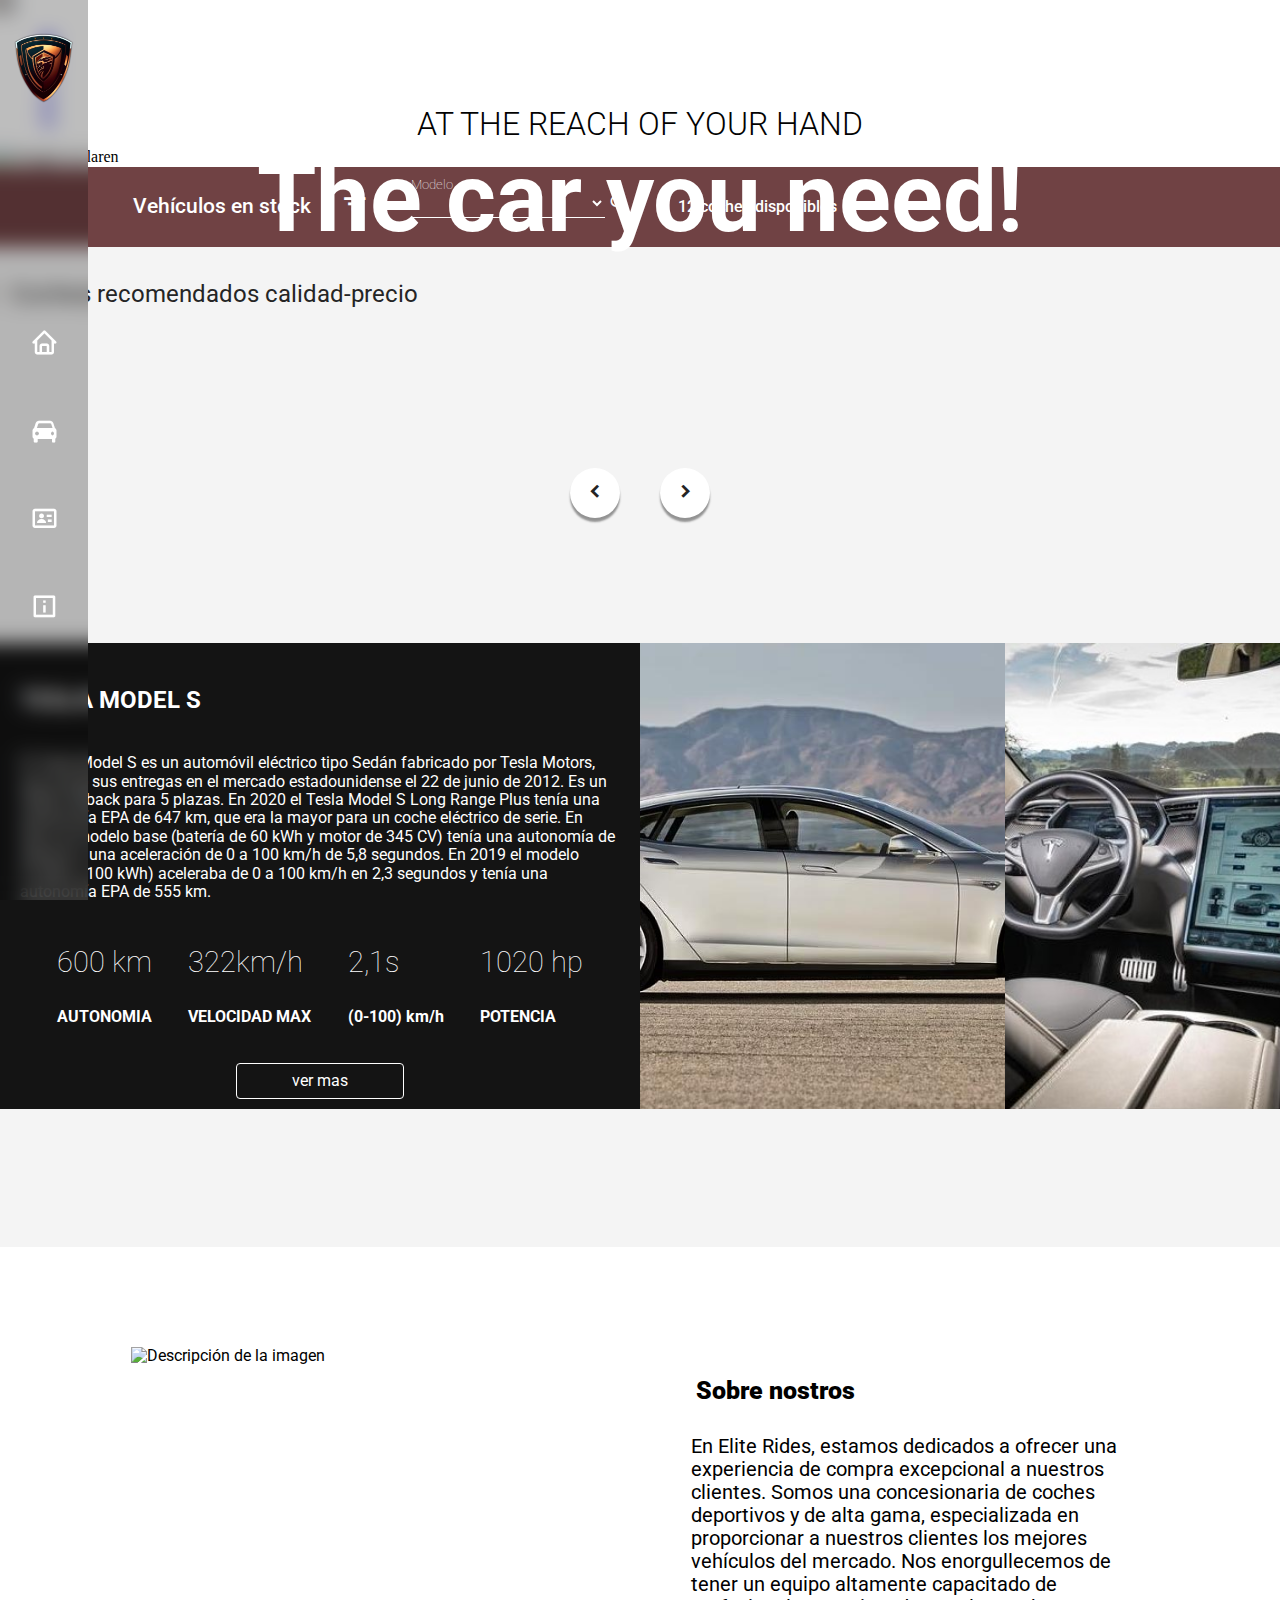
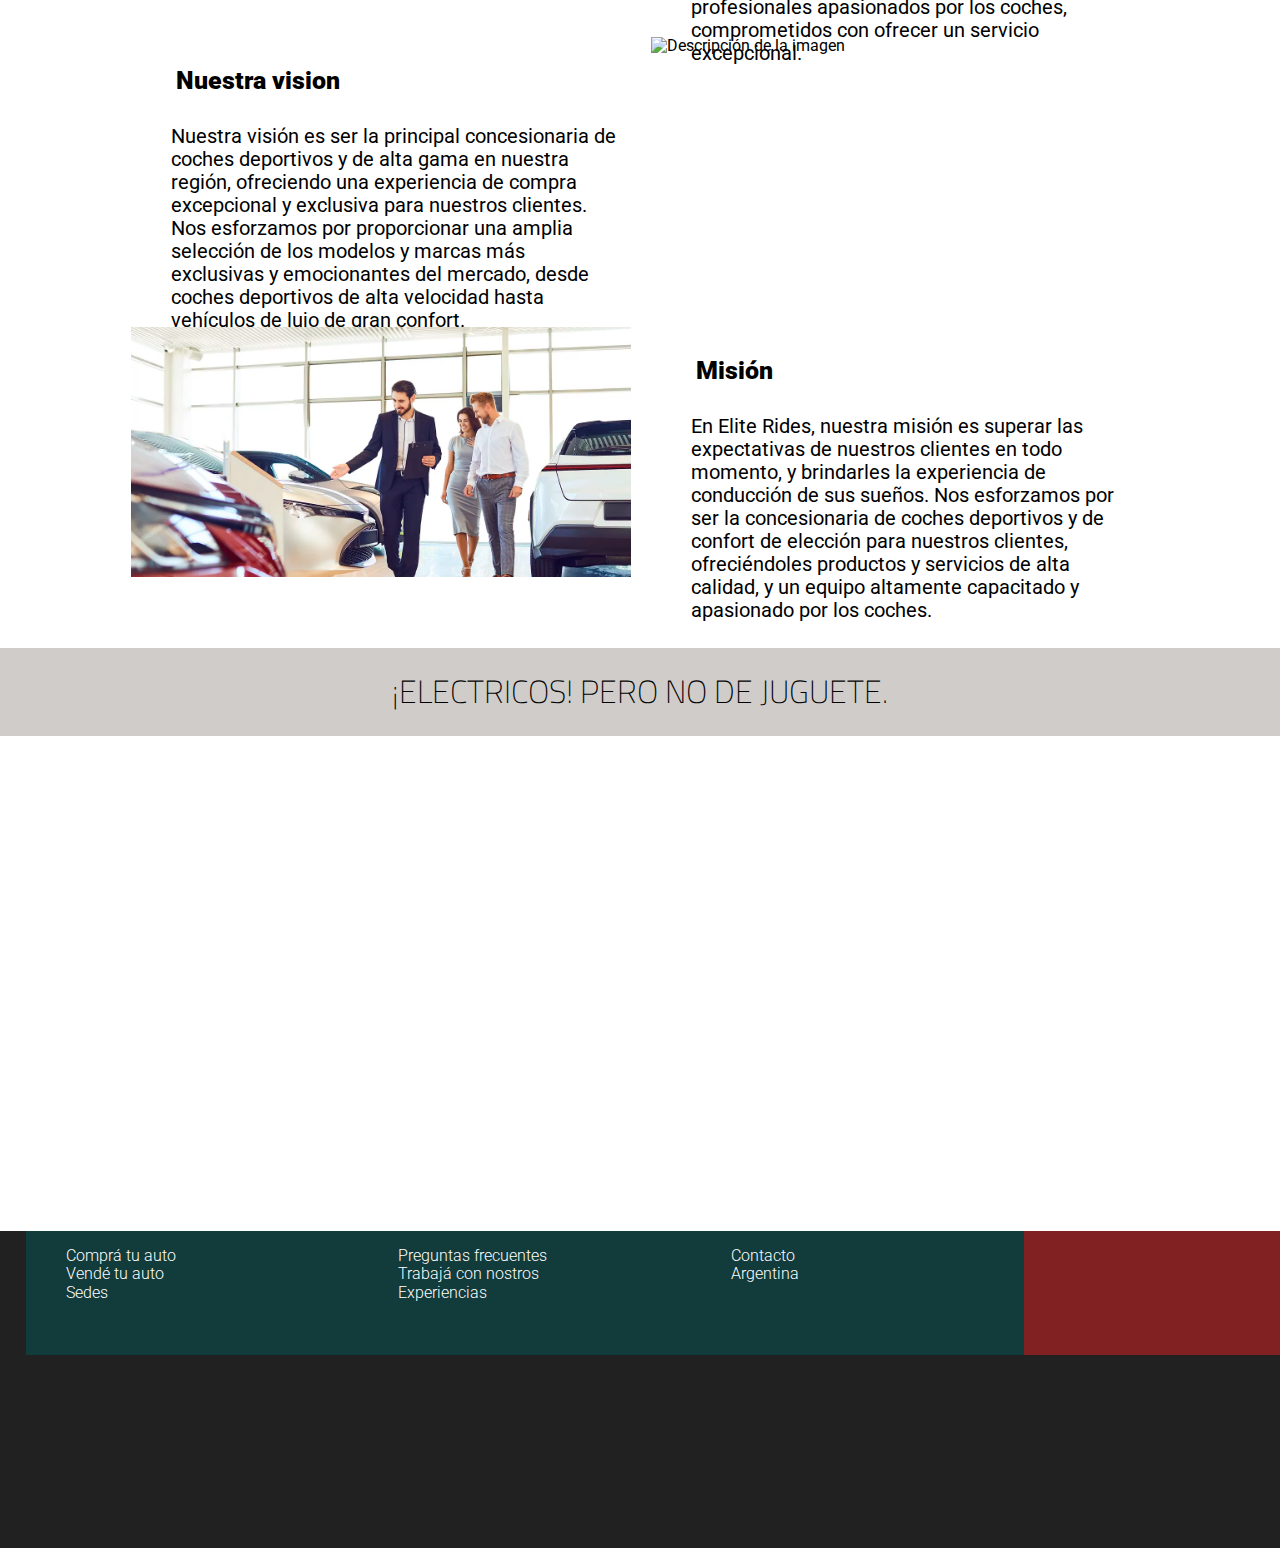
==== proyecto/src/index.html @ 2674aa5d "actualiazación bbdd/lógica" ====
<!DOCTYPE html>
<html lang="en">
<head>
    <meta charset="UTF-8">
    <meta http-equiv="X-UA-Compatible" content="IE=edge">
    <meta name="viewport" content="width=device-width, initial-scale=1.0">
    <title>Elite rides - the car you need!</title>

    <!----------------------------ICONO------------------------------>
    <link rel="shortcut icon" href="../images/favicon.ico">

    <!-------------------------------------TIPOGRAFIAS---------------------------------->
    <link rel="preconnect" href="https://fonts.googleapis.com">
    <link rel="preconnect" href="https://fonts.gstatic.com" crossorigin>
    <link href='http://fonts.googleapis.com/css?family=Roboto' rel='stylesheet' type='text/css'>
    <link href="https://fonts.googleapis.com/css2?family=IBM+Plex+Mono:wght@300;500&family=Roboto:wght@100;300;400;500;700;900&display=swap" rel="stylesheet">

     <!-----------------------------ICONS BOXICONS------------------------------->
     <link href='https://unpkg.com/boxicons@2.1.4/css/boxicons.min.css' rel='stylesheet'>

     <!---------------------------------STYLES----------------------------------------->
    <link rel="stylesheet" href="./styles/normalize.css" type="text/css">
    <link rel="stylesheet" href="./styles/style_welcome_section.css" type="text/css">
    <link rel="stylesheet" href="./styles/syle_social_nav.css" type="text/css" >
    <link rel="stylesheet" href="./styles/style_navbar.css" type="text/css" >
    <link rel="stylesheet" href="./styles/style_navbar_responsive.css" media="(max-width: 1000px)">
    <link rel="stylesheet" href="./styles/style_cars_models.css" type="text/css">
    <link rel="stylesheet" href="./styles/style_cars_models_navbar.css" type="text/css">
    <link rel="stylesheet" href="./styles/style_card_carrousel.css" type="text/css">
    <link rel="stylesheet" href="./styles/style_card_properties.css" type="text/css">
    <link rel="stylesheet" href="./styles/style_about.css" type="text/css">
    <link rel="stylesheet" href="./styles/style_footer.css" type="text/css">

    <!------------------------------------SCRIPTS-------------------------------------------->
    <script src="https://code.jquery.com/jquery-3.6.4.min.js" integrity="sha256-oP6HI9z1XaZNBrJURtCoUT5SUnxFr8s3BzRl+cbzUq8=" crossorigin="anonymous"></script>
    <!-----------------------------MVC------------------------------------->
    <script src="./model/connection.js" defer></script>

    <script src="./javascript/view_controller.js" defer></script>

    <script src="./javascript/carrousel_controller.js" defer></script>
</head>

<body>
    <header>
        <nav class="navbar principal_navbar">
            <button class="navbar__toggle burguer-menu">
                <span class="navbar__toggle-icon">
                    <i class='bx bx-menu'></i>
                </span>
            </button>

            <div class="navbar__logo">
                <img src="../images/logotipo.png" alt="logotipo">
            </div>

            <ul class="navbar__list">
                <li class="navbar__item"><a href="#"><i class='bx bx-home'></i></a></li>
                <li class="navbar__item"><a href="#"><i class='bx bxs-car'></i></a></li>
                <li class="navbar__item"><a href="#"><i class='bx bx-id-card'></i></a></li>
                <li class="navbar__item"><a href="#"><i class='bx bx-info-square' ></i></a></li>
            </ul>

            <button class="navbar__toggle grid">
                <span class="navbar__toggle-icon-grid">
                    <i class='bx bxs-grid'></i>
                </span>
            </button>
        </nav>

        <nav class="social__navbar social"> 
            
            <div class="navbar__toggle_grid-button">
                <button class="navbar__toggle_social grid">
                    <span class="navbar__toggle-icon-grid">
                        <i class='bx bxs-grid'></i>
                    </span>
                </button>
            </div> 

            <ul class="social__list">
                
                <li class="social__item"><a href="#"><i class='bx bxl-facebook-square'></i></a></li>
                <li class="social__item"><a href="#"><i class='bx bxl-twitter' ></i></a></li>
                <li class="social__item"><a href="#"><i class='bx bxl-whatsapp' ></i></a></li>
                <li class="social__item"><a href="#"><i class='bx bxl-tiktok' ></i></a></li>
                <li class="social__item"><a href="#"><i class='bx bxl-instagram'></i></a></li>
            </ul>
        </nav> 

    </header>

    <main>
        <section class="welcome__section">
            <div class="image__container_welcome">
             <img src="../images/background_image.jpg" alt="imagen mclaren">
            </div>
            
            <div class="overlay__text">
                    <h2>AT THE REACH OF YOUR HAND</h2>
        
                    <h1>The car you need!</h1>   
            </div>
        </section>
        
        <section class="cars__model-view">
            <form class="cars__model-form">
                <label class="label__input">Vehículos en stock</label>

                <div class="input__car-models">
                    <button class="button_filter">
                        <span class="filter__icon">
                            <i class='bx bx-filter'></i>
                        </span>
                    </button>

                    <label id="labelInput" for="miInput">Modelo</label>

                    <div class="input_nav_cars">
                        <select name="cars" id="cars__input">
                            
                        </select>

                        <button class="button_search">
                            <span class="search__icon">
                                <i class='bx bx-search-alt-2' ></i>
                            </span>
                        </button>
                    </div>

                </div>

                <p class="counts__cars-models">12 coches disponibles</p>
              

            </form>

            <p class="recommended__text">Coches recomendados calidad-precio</p>

            <div class="carousel">
                <div class="btn__carrousel button__left-carrousel">
                    <span class="chevron icon-left">
                        <i class='bx bxs-chevron-left' ></i>
                    </span>
                </div>

                <div class="mask__overflow">  
                    <div class="carousel__cards" id="carousel__cards_container">
                     

                    </div>
                </div>

                <div class="btn__carrousel button__right-carrousel">
                    <span class="chevron icon-right">
                        <i class='bx bxs-chevron-right'></i>
                    </span>
                </div>
            </div>

           
            <div class="card__properties">
                <div class="car__properties">
                    <div class="properties">
                        <div class="title__properties">
                                <p id="title">TESLA MODEL S</p>
                        </div>

                        <div class="decription__properties">
                                <p id="descripcion">El Tesla Model S es un automóvil eléctrico tipo Sedán fabricado por Tesla Motors, 
                                    que inició sus entregas en el mercado estadounidense el 22 de junio de 2012.
                                    Es un sedán liftback para 5 plazas. En 2020 el Tesla Model S Long Range Plus 
                                    tenía una autonomía EPA de 647 km, que era la mayor para un coche eléctrico de serie.
                                    En 2012 el modelo base (batería de 60 kWh y motor de 345 CV) tenía una autonomía de 338 km
                                    y una aceleración de 0 a 100 km/h de 5,8 segundos. En 2019 el modelo P100DL (100 kWh) 
                                    aceleraba de 0 a 100 km/h en 2,3 segundos y tenía una autonomía EPA de 555 km.</p>
                        </div>

                        <div class="car__properties__descriptions">
                            <div class="propertie autonomia">
                                <p class="propertie_text" id="autonomia">
                                        600 km
                                    </p>
                                    <p class="propertie_title">
                                        AUTONOMIA
                                    </p>
                            </div>

                            <div class="propertie velocidad">
                                    <p class="propertie_text" id="velocidad">
                                        322km/h
                                    </p>
                                    <p class="propertie_title">
                                        VELOCIDAD MAX
                                    </p>
                                </div>

                                <div class="propertie aceleracion">
                                    <p class="propertie_text" id="aceleracion">
                                        2,1s
                                    </p>
                                    <p class="propertie_title">
                                        (0-100) km/h
                                    </p>
                                </div>

                                <div class="propertie potencia">
                                    <p class="propertie_text" id="potencia">
                                        1020 hp
                                    </p>
                                    <p class="propertie_title">
                                        POTENCIA
                                    </p>
                                </div>
                            </div>

                        </div>

                        <div class="button__container">
                            <button class="button__view_more">ver mas</button>
                        </div>
                    </div>

                    <div class="card__images">
                        <div class="images__car_column">
                            <div class="image__car_container" id="car_image">
                                <img src="../images/teslasidemodels.jpg" alt="">
                            </div>
                            <div class="image__car_container" id="interior_image">
                                <img src="../images/interior.jpg" alt="">
                            </div>
                        </div>

                        <!--<div class="images__car">
                            <div class="image__car_container last">
                                <img src="../images/ModelS.png" alt="">
                            </div>
                        </div>-->

                    </div>
            </div>
          

        </section>

        <section class="about__section">


            <div class="seccion"> 

                <div class="fila"> 
                
             <div class="columna"> 
                
                <img src="../images/tipoa.jpg" alt="Descripción de la imagen"> 
                
              </div> 
                
            <div class="columna"> 
                
               <div class="text-container"> 
                
                <p class="titulo-columna">Sobre nostros</p> 
                
                <p class="text-about">En Elite Rides, estamos dedicados a ofrecer una experiencia de compra excepcional a nuestros clientes. Somos una concesionaria de coches deportivos y de alta gama, especializada en proporcionar a nuestros clientes los mejores vehículos del mercado. 
                
                 Nos enorgullecemos de tener un equipo altamente capacitado de profesionales apasionados por los coches, comprometidos con ofrecer un servicio excepcional.  
                
                 </p> 
                
               </div> 
                
                 </div> 
                
               </div> 
                
                <div class="fila medio"> 
                
                 <div class="columna"> 
                
               <div class="text-container"> 
                
                <p class="titulo-columna">Nuestra vision</p> 
                
                <p class="text-about">Nuestra visión es ser la principal concesionaria de coches deportivos y de alta gama en nuestra región, ofreciendo una experiencia de compra excepcional y exclusiva para nuestros clientes. Nos esforzamos por proporcionar una amplia selección de los modelos y marcas más exclusivas y emocionantes del mercado, desde coches deportivos de alta velocidad hasta vehículos de lujo de gran confort.</p> 
                
                 </div> 
                
                 </div> 
                
                <div class="columna"> 
                
                 <img src="../images/tipob.jpg" alt="Descripción de la imagen"> 
                
                 </div> 
                
                 </div> 
                
                 <div class="fila"> 
                
                 <div class="columna"> 
                
                 <img src="../images/tipoc.png" alt="Descripción de la imagen"> 
                
                 </div> 
                
                 <div class="columna"> 
                
                <div class="text-container"> 
                
                <p class="titulo-columna">Misión</p> 
                
                <p class="text-about">En Elite Rides, nuestra misión es superar las expectativas de nuestros clientes en todo momento, y brindarles la experiencia de conducción de sus sueños. Nos esforzamos por ser la concesionaria de coches deportivos y de confort de elección para nuestros clientes, ofreciéndoles productos y servicios de alta calidad, y un equipo altamente capacitado y apasionado por los coches.</p> 
                
                </div> 
                
                 </div> 
                
                 </div> 
                
                 </div> 
                
                 </div> 
            
            
        </section>

    </main>

    <footer class="footer__section">

        <div>
            <h1 id="titulo_footer">¡ELECTRICOS! PERO NO DE JUGUETE.</h1>
        </div>
        <div id="fondo_tesla">
            <img src="../../Fotos/tesla fondo.jpg" alt="" >
        </div>
        
        <div class="deep_footer">
                <div id="logo_footer"><img src="../../Fotos/Logo png.png" alt="" ></div>

            <div id="padre_footer">
                <div id="info_contenedor">

                    <div class="info_footer">
                        <ul>
                            <li>Comprá tu auto</li>
                            <li>Vendé tu auto</li>
                            <li>Sedes</li>
                        </ul>
                    </div>

                    <div class="info_footer">
                        <ul>
                            <li>Preguntas frecuentes</li>
                            <li>Trabajá con nostros</li>
                            <li>Experiencias</li>
                        </ul>
                    </div>
                        <div class="info_footer">
                        <ul>
                            <li>Contacto</li>
                            <li>Argentina</li>
                        </ul>
                    </div>
                </div>
        
        
            <div id="icons_footer">
            <p>Podés seguirnos y contactarnos por nuestras redes:</p>
            
            </div>

            
            
        

        </div>
            <div id="logos_footer">

            </div>
    </footer>
</body>
</html>
---- proyecto/src/styles/style_welcome_section.css ----
.image__container_welcome img{
    background-size: cover;
    object-fit: cover;
    background-repeat: no-repeat;
    background-position: center center;

}
.image__container_welcome img{
    width: 100vw;
    height: 100vh;
    max-height: 100%;
    max-width: 100%;

}

.overlay__text{
    position: absolute;
    width: 1000px;
    top: 20%;
    left: 50%;
    transform: translate(-50%,-50%);
    text-align: center;
    z-index: 1000;
}

.overlay__text h1{
    font-family: 'Roboto', sans-serif;
    max-width: 1000px;
    font-weight: bold;
    font-size: 6rem;
    color: white;
    margin: 0;
    display: inline;
}

.overlay__text h2{
    font-style: inherit;
    font-family: 'Roboto', sans-serif;
    font-weight: 300;
    font-size: 2rem;
    color: #020202;
    margin: 0;
}

/*.title__section{
    font-family: 'Roboto', sans-serif;
    font-weight: bold;
    font-size: 48px;
    color: white;
    position: absolute;
    top : 12.5%;
    right: 27%;
}
.subtitle__section{
    font-style: inherit;
    font-family: 'Roboto', sans-serif;
    font-weight: 300;
    font-size: 24px;
    color: #020202;
    position: absolute;
    top : 15%;
    right: 34%;
}*/



@media (max-width: 1000px) {
    .image__container_welcome img{
        /*background-size: cover;*/
        object-position: right;
      
    }

    .overlay__text{
        max-width: 700px;
    }
    .overlay__text h1{
        font-size: 4rem;
    }
  }

@media (max-width: 500px) {
    .image__container_welcome img{
        /*background-size: cover;*/
        object-position: right;
    }

    .overlay__text{
        max-width: 700px;
    }
    .overlay__text h1{
        font-size: 3rem;
    }
    .overlay__text h2{
        font-size: 1.5rem;
    }
  }
---- proyecto/src/styles/style_navbar.css ----
.navbar{
    position: absolute;
    top: 0;
    left: 0;
    height: 100%;
    color: white;
    z-index: 999;
    display: flex;
    flex-direction: column;
    justify-content: space-between;
    align-items: center;
    /*padding: 1rem;*/
    width: 88px;
    background-color: rgba(0, 0, 0, 0.26);
    backdrop-filter: blur(10px);
}

.navbar__list {
    display: flex;
    flex-direction: column;
    justify-content: center;
    align-items: center;
    margin: 0;
    padding: 0;
    flex-grow: 1;
  }

.navbar__logo {
    margin-top: 30px;
}

.navbar__logo img{
    width: 60px;
    height: 70px;
    margin: 3px;
    transition: all 0.2s;
}

.navbar__logo img:hover {
    width: 70px;
    height: 80px;
    filter: drop-shadow(8px 8px 1px rgba(0, 0, 0, 0.4));
}

.navbar__list{
    list-style: none;
    padding: 0;
    margin-left: 32px;
    margin-right: 32px;
    max-width: 30px;
}

.navbar__list li {
    font-size: 1.8rem;
}

.navbar__toggle{
    display: none;
}

.navbar__toggle_grid{
    display: none;
}

.navbar__item{
    padding-bottom: 55px;
    transition: all 0.2s;
}

.navbar__item:hover{
    padding-bottom: 55px;
    font-size: 2rem;
    filter: drop-shadow(8px 8px 1px rgba(0, 0, 0, 0.4));
}

.navbar__item a{
    color: white;
}

@media (max-width: 1000px) {
   .navbar{
        display: none;
    }
  }
---- proyecto/src/styles/style_navbar_responsive.css ----
.navbar{
    position: absolute;
    top: 0;
    left: 0;
    width: 100%;
    height: 80px;
    color: white;
    z-index: 999;
}

nav{
    display: flex;
    flex-direction : row;
    justify-content: space-between;
    align-items: center;
    /*padding: 1rem;*/
    width: 88px;
    background-color: rgba(0, 0, 0, 0.26);
    backdrop-filter: blur(10px);
    
}

.navbar__toggle{
    display: block;
    color: white;
    font-size: 3rem;
    margin: 30px;
    transition: all 0.5s;
}

.navbar__toggle:hover{
    font-size: 3.2rem;
    filter: drop-shadow(5px 5px 4px rgba(0, 0, 0, 0.8));
}

.navbar__logo {
    margin-top: 10px;
}

.navbar__logo img{
    width: 50px;
    height: 60px;
    margin: 3px;
    transition: all 0.3s;
}

.navbar__logo img:hover {
    width: 60px;
    height: 70px;
    filter: drop-shadow(5px 5px 4px rgba(0, 0, 0, 0.2));
}

.navbar__list{
    display: none;
}
---- proyecto/src/styles/style_cars_models.css ----
.cars__model-view{
    width: 100vw;
    height: 120vh;
    max-height: 100%;
    max-width: 100%;
    background-color: #f4f4f4;
    font-family: 'Roboto', sans-serif;
}

.recommended__text{
    padding: 10px;
    font-size: 1.5rem;
    color: #252525;
    font-weight: 400;
}

@media (max-width: 1000px) {
    .cars__model-view{
        height: 140vh;
    }

}
---- proyecto/src/styles/style_cars_models_navbar.css ----
.cars__model-form{
    display: flex;
    align-items: center;
    /*padding: 1rem;*/
    padding: 15px;
    background-color: #704244;
    font-family: 'Roboto', sans-serif;
}


.label__input{
    color: white;
    margin-left: 118px ;
    font-size: 1.3rem;
    font-weight: 500;
}

.filter__icon{
    color: white;
    margin-left: 20px;
    font-size: 2rem;
}

.input__car-models{
    display: flex;
    flex-direction: row;
    margin-left: 8px;
    font-size: 1rem;
    font-weight: 100;
   
}

#labelInput {
    position: relative;
    bottom: 10px;
    left: 40px;
    font-size: 0.8rem;
    font-weight: 100;
    color: white;
}

#cars__input{
    position: relative;
    bottom: 0px;
    border: none;
    border-bottom: 1px solid white; 
    padding: 4px; 
    color:white;
    font-weight: 100;
    background-color: transparent; 
    width: 12rem;
  }

.car__option{
    color: rgb(21, 21, 21);
}

.button_search{
    position: relative;
    bottom: -4px;
    color: white;
    font-size: 1.2rem;
   
}

.counts__cars-models{
    color: white;
    font-weight: 500;
    padding-left:50px;
}

@media (max-width: 1000px) {
    .label__input{
        margin: 0;
    }
     .cars__model-form{
       max-width: 100%;
     }
  }

  @media (max-width: 900px) {
    .label__input{
        margin: 0;
    }

    .cars__model-form{
      max-width: 100%;
    }

    .cars__input{
        width: 50%;
    }

    .counts__cars-models{
        font-size: 1rem;
    }
    .input_nav_cars{
        display: flex;
    }
 }
---- proyecto/src/styles/style_card_carrousel.css ----
.carousel {
    display: flex;
    justify-content: center;
    align-items: center;
    overflow: hidden;
    height: 300px;
    width: 100%;
  }
  
  .carousel__cards {
    display: flex;
    flex-wrap: nowrap;
    overflow-x: scroll;
    scroll-snap-type: x mandatory;
    -webkit-overflow-scrolling: touch;
    scroll-behavior: smooth;
    scrollbar-width: none;
    transition: transform 0.3s ease;
  }

  ::-webkit-scrollbar {
    display: none;
  }
  
  /* Para navegadores basados en Gecko como Mozilla Firefox */
  

  .mask__overflow{
    max-width: calc(70% / 3 * 3); 
    overflow: hidden;
}
  
  .card {
    display: flex;
    flex-direction: column;
    justify-content: center;
    align-items: center;
    flex: 0 0 auto;
    width: calc(90% / 3); 
    scroll-snap-align: start;
    height: 200px;
    margin: 0 10px;
    background-color: #ffffff;
    background-image: cover;
    border-radius: 12px;
    margin: 30px;
  }

 

  .card.selected{
    box-shadow:0 4px 2px rgba(0, 0, 0, 0.4);
    width: calc(95% / 3);
    height: auto;
  }

  .card img{
    max-width: 90%;
    max-height: 90%;
    object-fit: contain;
  }

.btn__carrousel{

    display: flex;
    align-items: center;
    justify-content: center;
    margin: 20px;
    border-radius: 50%;
    width: 50px;
    height: 50px;
    text-align: center;
    line-height: 50px;
    font-size: 1.4rem;
    background-color: #ffffff;
    color: #242424;
    box-shadow:0 4px 2px rgba(0, 0, 0, 0.4);
    transition: all 0.3s;
}

.btn__carrousel:hover{
    width: 60px;
    height: 60px;
    font-size: 1.5rem;
    box-shadow: -2px 6px 3px rgba(0, 0, 0, 0.4);
    align-items: center;
    justify-content: center;
    
}


@media (max-width: 1000px) {
  .btn__carrousel{
    display: none;
  }
}
---- proyecto/src/styles/style_card_properties.css ----
.card__properties{
    font-family: 'Roboto', sans-serif;
    display: flex;
    flex-direction: row;
    color :white;
    background-color : #141414;
    max-height: 100%;
    overflow: hidden;
}

.car__properties{
    display: flex;
    flex-direction: column;
    align-items: center;
    width: 50%;
}

.properties{
    display: flex;
    flex-direction: column;
    padding: 20px;
}

.car__properties__descriptions{
    display: flex;
    flex-direction: row;
    justify-content: space-evenly;
}
/*------------------------------------Tipografia--------------------------------------------------------*/
.title__properties{
    font-size: 1.5rem;
    font-weight: 700;
}

.decription__properties{
    font-size: 1rem;
    font-weight: 400;
}

.propertie .propertie_text{
    font-size: 1.8rem;
    font-weight: 100;
}

.propertie .propertie_title{
   
    font-weight: 700;
}

/*--------------------------------------button---------------------------------------------------------------*/
.button__container{
    display: flex;
    align-items: center;
    justify-content: center;
    color: white;
    padding: 8px;
    border-radius: 4px;
    border: 1px solid white;
    width: 150px;
    margin-bottom: 10px;
    
}

.button__view_more{
    color: white;
}

/*------------------------------------imagenes------------------------------------------------------------*/

.card__images{
    display: flex;
    width: 50%;
}

.images__car_column{
    display: flex;
    flex-direction: row;
    
    max-height: 100%;
}

.image__car_container img{
  width: 100%;
  height: 100%;
  object-fit: cover;
}
  
  
@media (max-width: 1000px) {
    .card__properties{
        flex-direction:column;
    }
    .car__properties{
        width: 100%;
    }
    
    .card__images{
        width: 100%;
    }
   }
---- proyecto/src/styles/style_about.css ----
.about__section{
    width: 100vw;
    height: 100vh;
    max-height: 100%;
    min-width: 100%;
    max-width: 100%;
    background-color:white;
    margin: 1px;
}

 
.seccion {
    flex-direction: column;
    flex-wrap: wrap;
    height: 100%;
    margin: 100px;
    align-items: stretch; /* Estira las filas para cubrir la altura completa */
    font-family: 'Roboto', sans-serif;
  }
  
  .fila {
    display: flex;
    flex: 1;
    height: 30%; /* Limita la altura de las filas al 30% de la sección */
    margin: 20px;
  }
  
  .columna {
    flex: 1;
    margin-left: 10px;
    margin-right: 10px;
    margin-bottom: 20px;
  }
  
.text-about{
    margin: 0 auto;
    font-size: 20px;
}

  .about__section img {
    height: 100%;
    max-width: 100%;
    width: 100%;
    object-fit: cover;

  }

.titulo-columna{
  padding: 5px;
  font-weight: 900;
  font-size: 25px;
}

.text-container{
  margin: 10px;
  max-width: 90%;
  margin-left: 40px;

}

@media (max-width: 1200px){
  .about__section{
    height: 200vh;
    max-height: 100%;
  }
  .img{
    height: 60%;
  }
}

@media (max-width: 1000px) {

  .fila{
    flex-direction: column;
    margin: 30px;
  }
  .fila.medio{
    flex-direction: column-reverse;
  }
  .about__section{
    height: 250vh;
    max-height: 100%;
  }
  .text-container{
    min-height: 100%;
    max-width: 100%;
    width: 100%;
    margin: 0;
  }
}

.seccion { 
  
  flex-direction: column; 
  flex-wrap: wrap; 
  height: 100%; 
  margin: 100px; 
  align-items: stretch; /* Estira las filas para cubrir la altura completa */ 
  font-family: 'Roboto', sans-serif; 
  } 
  
.fila { 
  display: flex; 
  flex: 1; 
  height: 30%; /* Limita la altura de las filas al 30% de la sección */ 
  margin: 20px; 
  } 
  
.columna { 
  flex: 1; 
  margin-left: 10px; 
  margin-right: 10px; 
  margin-bottom: 20px; 
  } 
  
.text-about{ 
  margin: 0 auto; 
  font-size: 20px; 
  } 
  
.columna img { 
  height: 100%; 
  max-width: 100%; 
  width: 100%; 
  object-fit: cover; 
   } 
  
   
  
.titulo-columna{ 
  padding: 5px; 
  font-weight: 900; 
  font-size: 25px; 
  } 
  
   
  
  .text-container{ 
    margin: 10px; 
    max-width: 90%; 
    margin-left: 40px; 
  } 
  
   
  
  @media (max-width: 1200px){ 
  .about__section{ 
  
  height: 200vh; 
  
  max-height: 100%; 
 } 
  .img{ 
  
  height: 60%; 
  } 
  
  } 
  
   
  
  @media (max-width: 1000px) { 
  
   
  .fila{ 
  
  flex-direction: column; 
  
  margin: 30px; 
  } 
  .fila.medio{ 
  
  flex-direction: column-reverse; 
  } 
  .about__section{ 
  
  height: 250vh; 
  
  max-height: 100%; 
  } 
  .text-container{ 
  
  min-height: 100%; 
  
  max-width: 100%; 
  
  width: 100%; 
  
  margin: 0; 
  } 
  }
---- proyecto/src/styles/style_footer.css ----
@import url('https://fonts.googleapis.com/css2?family=Titillium+Web:wght@200&display=swap');

.footer__section{
    width: 100vw;
    height: 100vh;
    max-height: 100%;
    max-width: 100%;
    background-color:rgb(34, 33, 33);
}

#titulo_footer {
    background-color: rgb(207, 204, 201);
    padding: 2%;
    font-weight: 100;
    display: flex;
    justify-content: center;
    font-family: 'Titillium Web', sans-serif;
    margin: 0;
}

#fondo_tesla {
    height: 55%;
    max-width: 100%;
    background-color: white;
}

#fondo_tesla img {
    max-height: 100%;
    min-width: 100%;
    object-fit: cover;
    background-size: cover;
}

.deep_footer {
    display: flex;
    justify-content: space-between;
    max-width: 100%;
    max-height: 100%;
    font-family: 'Roboto', sans-serif;
    font-weight: 300;
}

div#padre_footer {
    display: flex;
    flex-grow: 1;
}


.padre_footer {
    display: flex;
    flex-grow: 1;
    flex-direction: column;
}

#logo_footer {
    display: flex;
    max-height: 10%;
    max-width: 10%;
    margin: 1%;
}

#logo_footer img {
    max-width: 100%;
    max-height: 100%;
    display: flex;
}


.deep_footer #info_contenedor {

    background-color: rgb(18, 59, 59);
    min-width: 100%;
    display: flex;
    align-items: flex-start;
    justify-content: flex-start;
    
    margin-left: 0;
}
.info_footer {
    color: white;
    width: 100%;
    height: 5%;
    display: flex;
    
}

.deep_footer #icons_footer {
    background-color: rgb(102, 75, 26);
    width: 55%;
    height: 20%;
    color: white;
    display: flex;
    align-items: flex-end;
}

li {
    list-style-type: none;
}

#logos_footer {
    background-color: rgb(129, 33, 33);
    min-height: 100%;
    width: 20%;
    
}
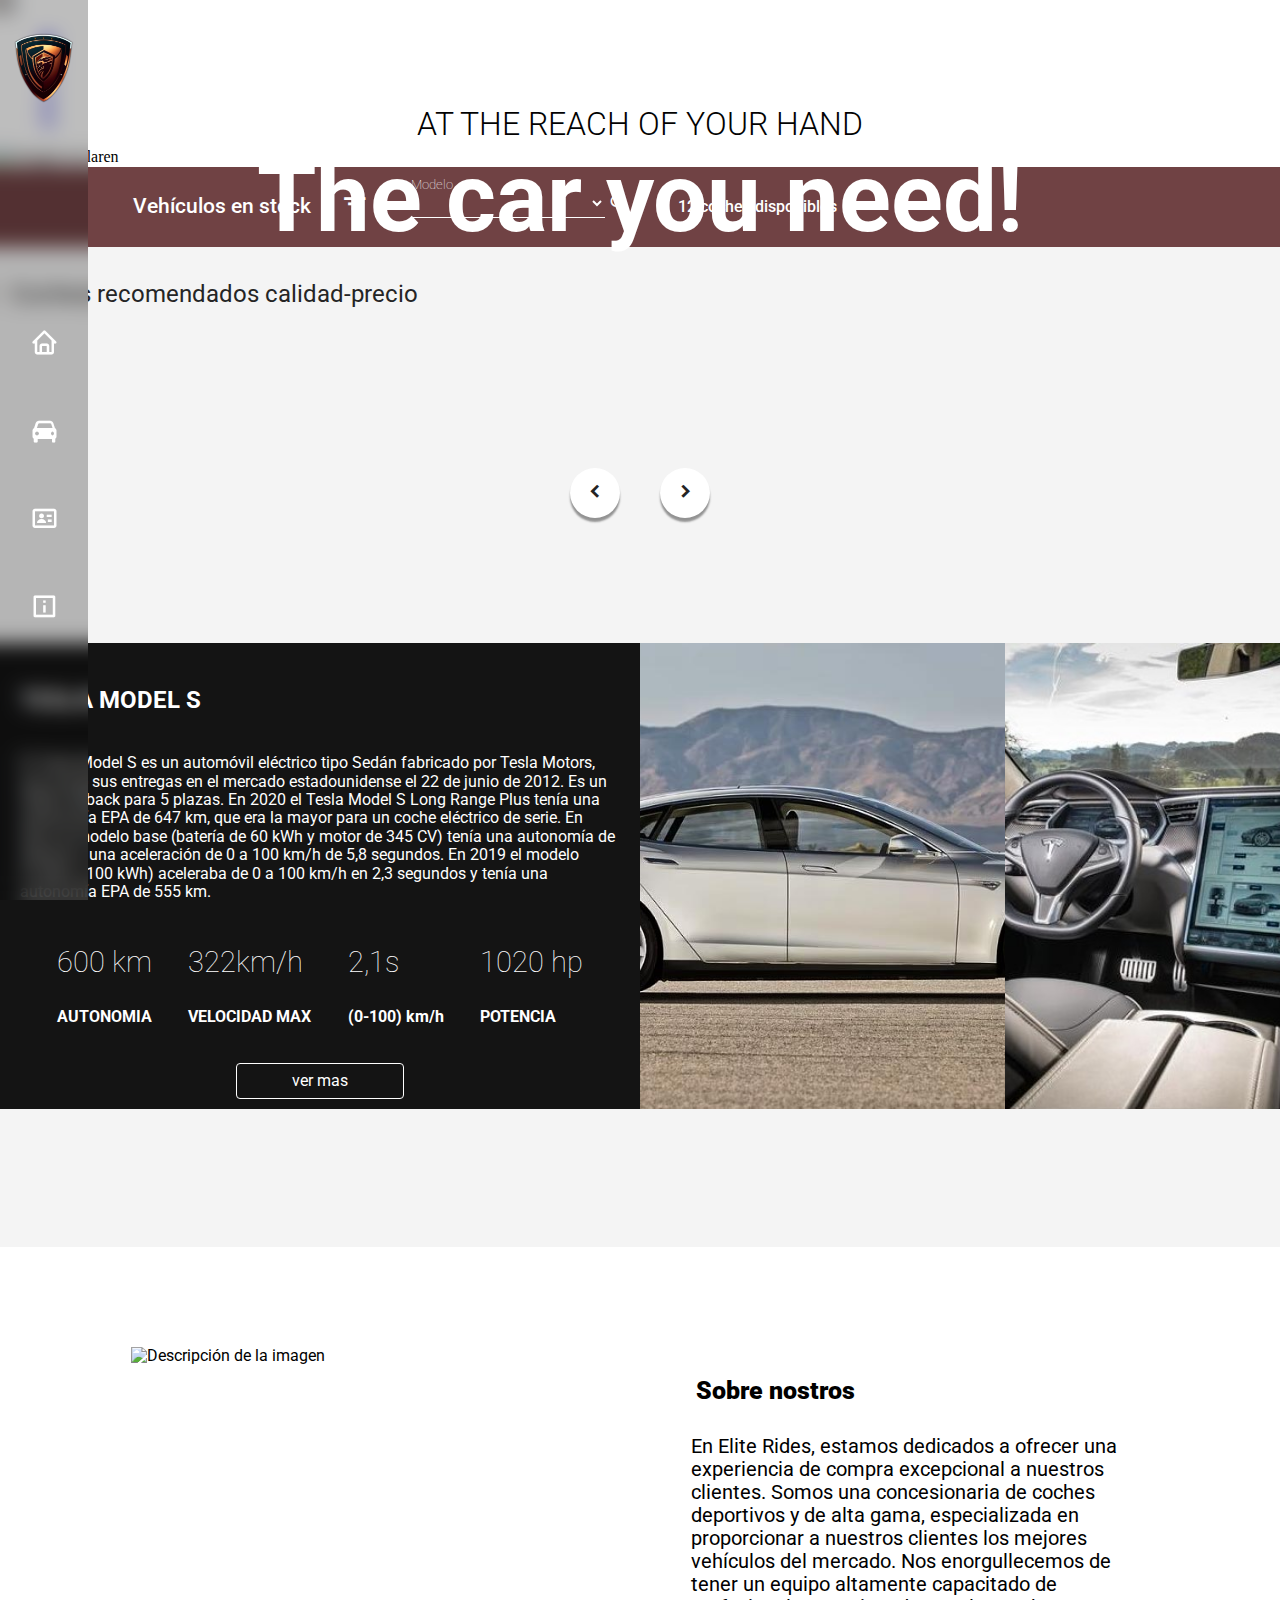
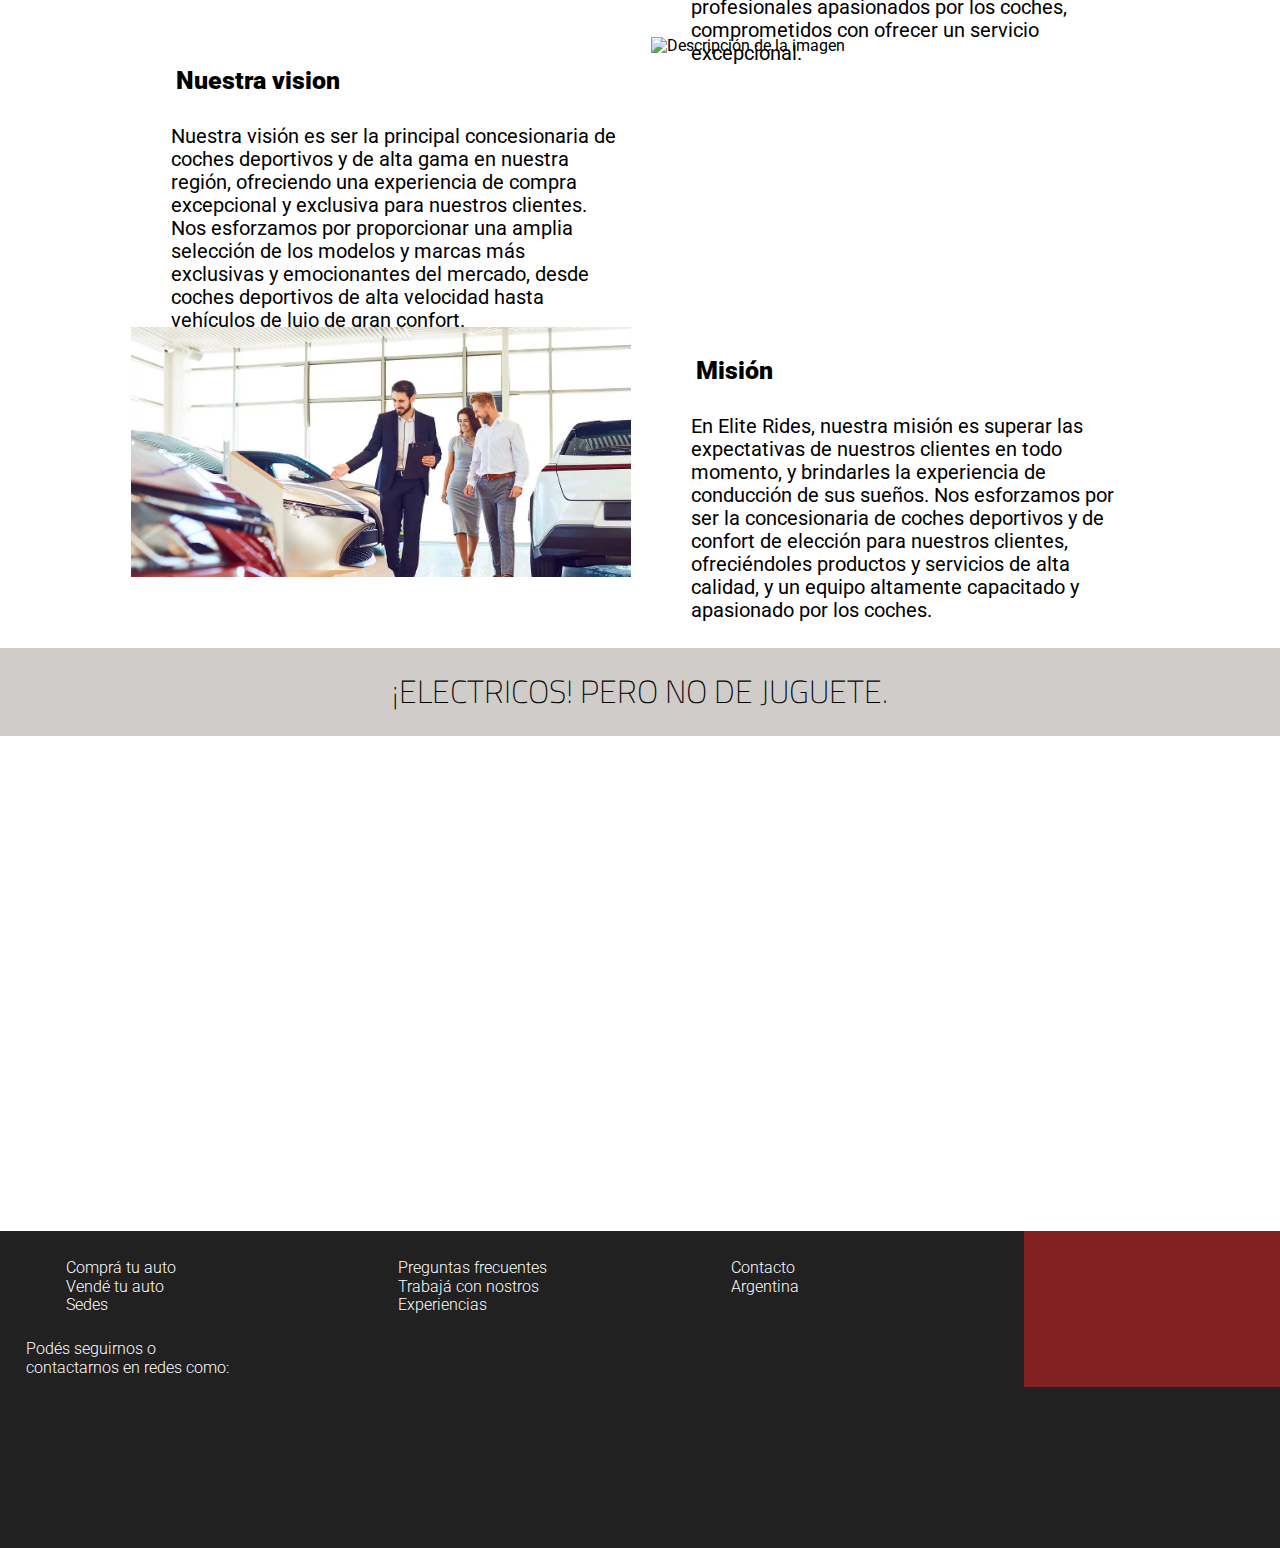
==== commit d1e7600b: "actualiazación bbdd/lógica" ====
--- a/proyecto/src/index.html
+++ b/proyecto/src/index.html
@@ -367,7 +367,7 @@
         
         
             <div id="icons_footer">
-            <p>Podés seguirnos y contactarnos por nuestras redes:</p>
+            <p>Podés seguirnos o contactarnos en redes como:</p>
             
             </div>
 
--- a/proyecto/src/styles/style_footer.css
+++ b/proyecto/src/styles/style_footer.css
@@ -38,18 +38,16 @@
     max-height: 100%;
     font-family: 'Roboto', sans-serif;
     font-weight: 300;
+    justify-content: space-between;
 }
 
-div#padre_footer {
-    display: flex;
-    flex-grow: 1;
-}
+#padre_footer {
 
-
-.padre_footer {
     display: flex;
     flex-grow: 1;
     flex-direction: column;
+    flex-grow: 1;
+    justify-content: space-evenly;
 }
 
 #logo_footer {
@@ -67,8 +65,6 @@
 
 
 .deep_footer #info_contenedor {
-
-    background-color: rgb(18, 59, 59);
     min-width: 100%;
     display: flex;
     align-items: flex-start;
@@ -85,12 +81,11 @@
 }
 
 .deep_footer #icons_footer {
-    background-color: rgb(102, 75, 26);
-    width: 55%;
+    width: 22%;
     height: 20%;
     color: white;
     display: flex;
-    align-items: flex-end;
+    align-items: center;
 }
 
 li {
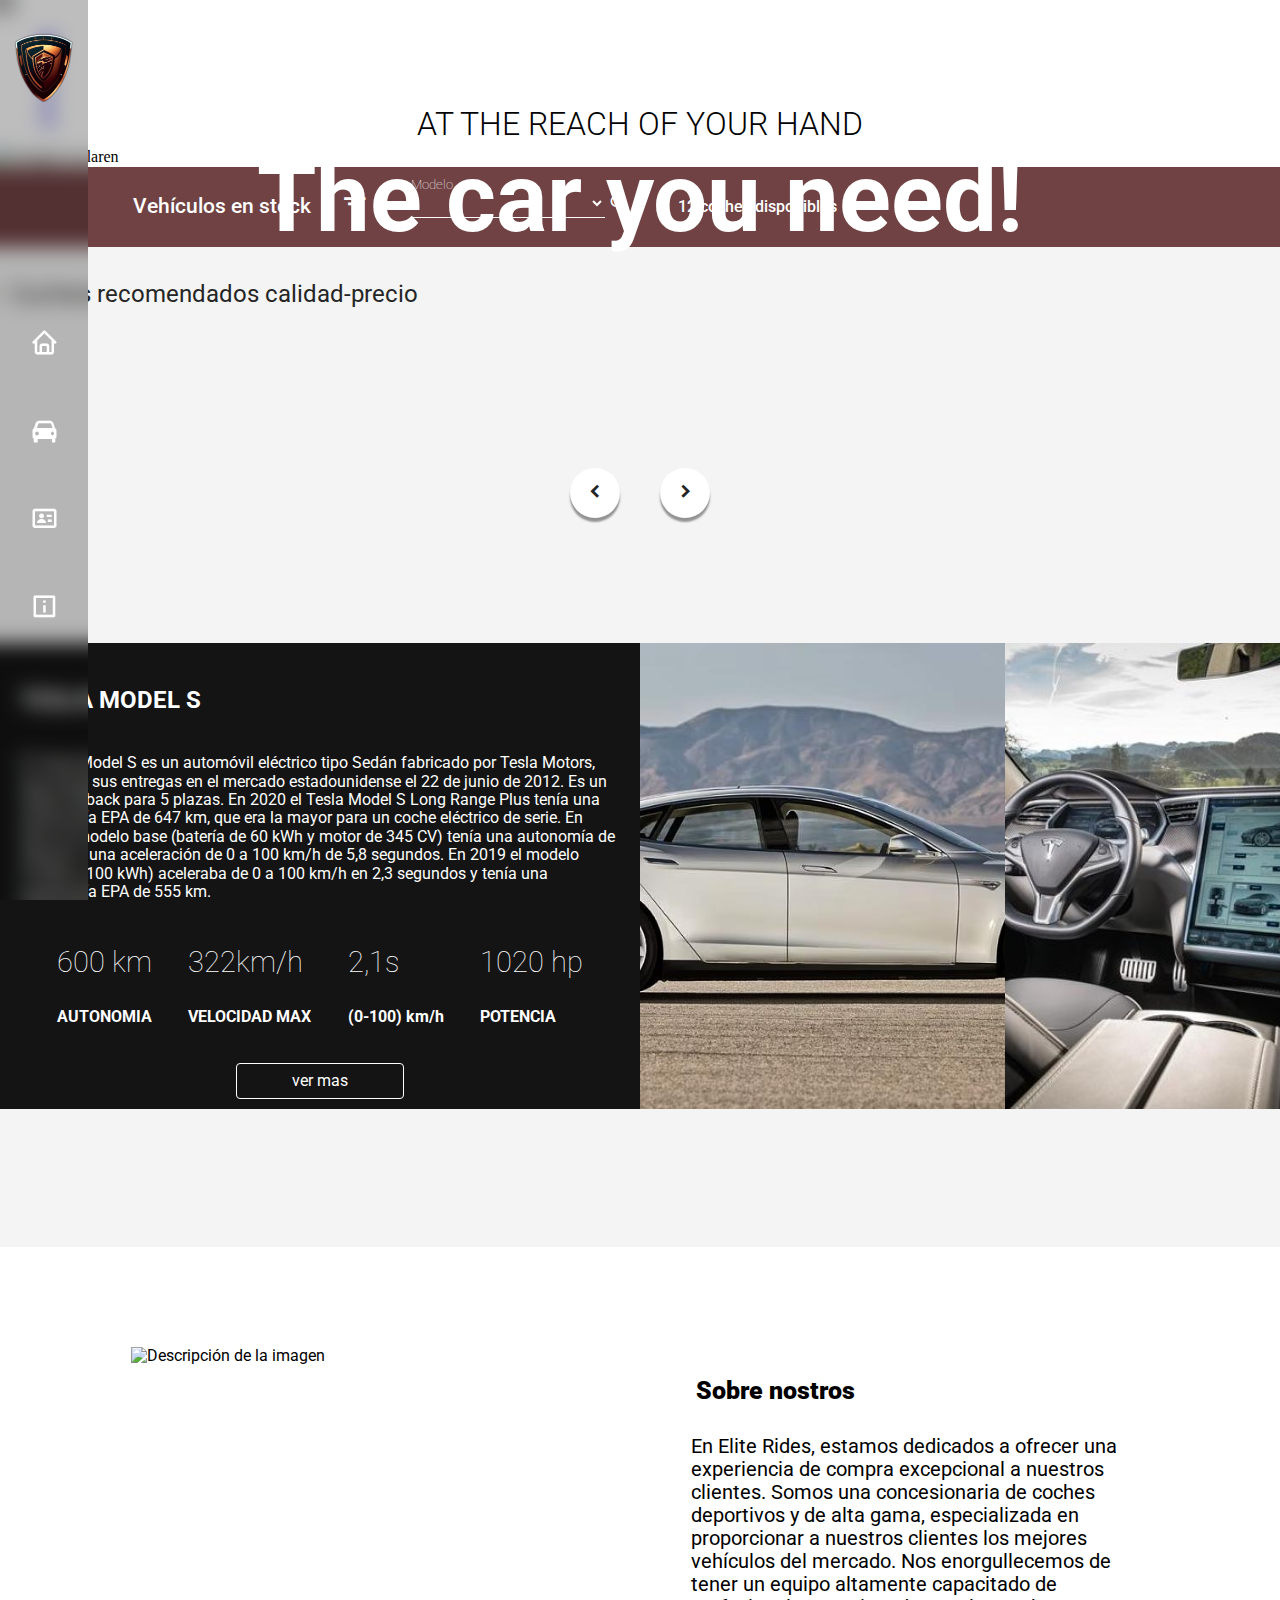
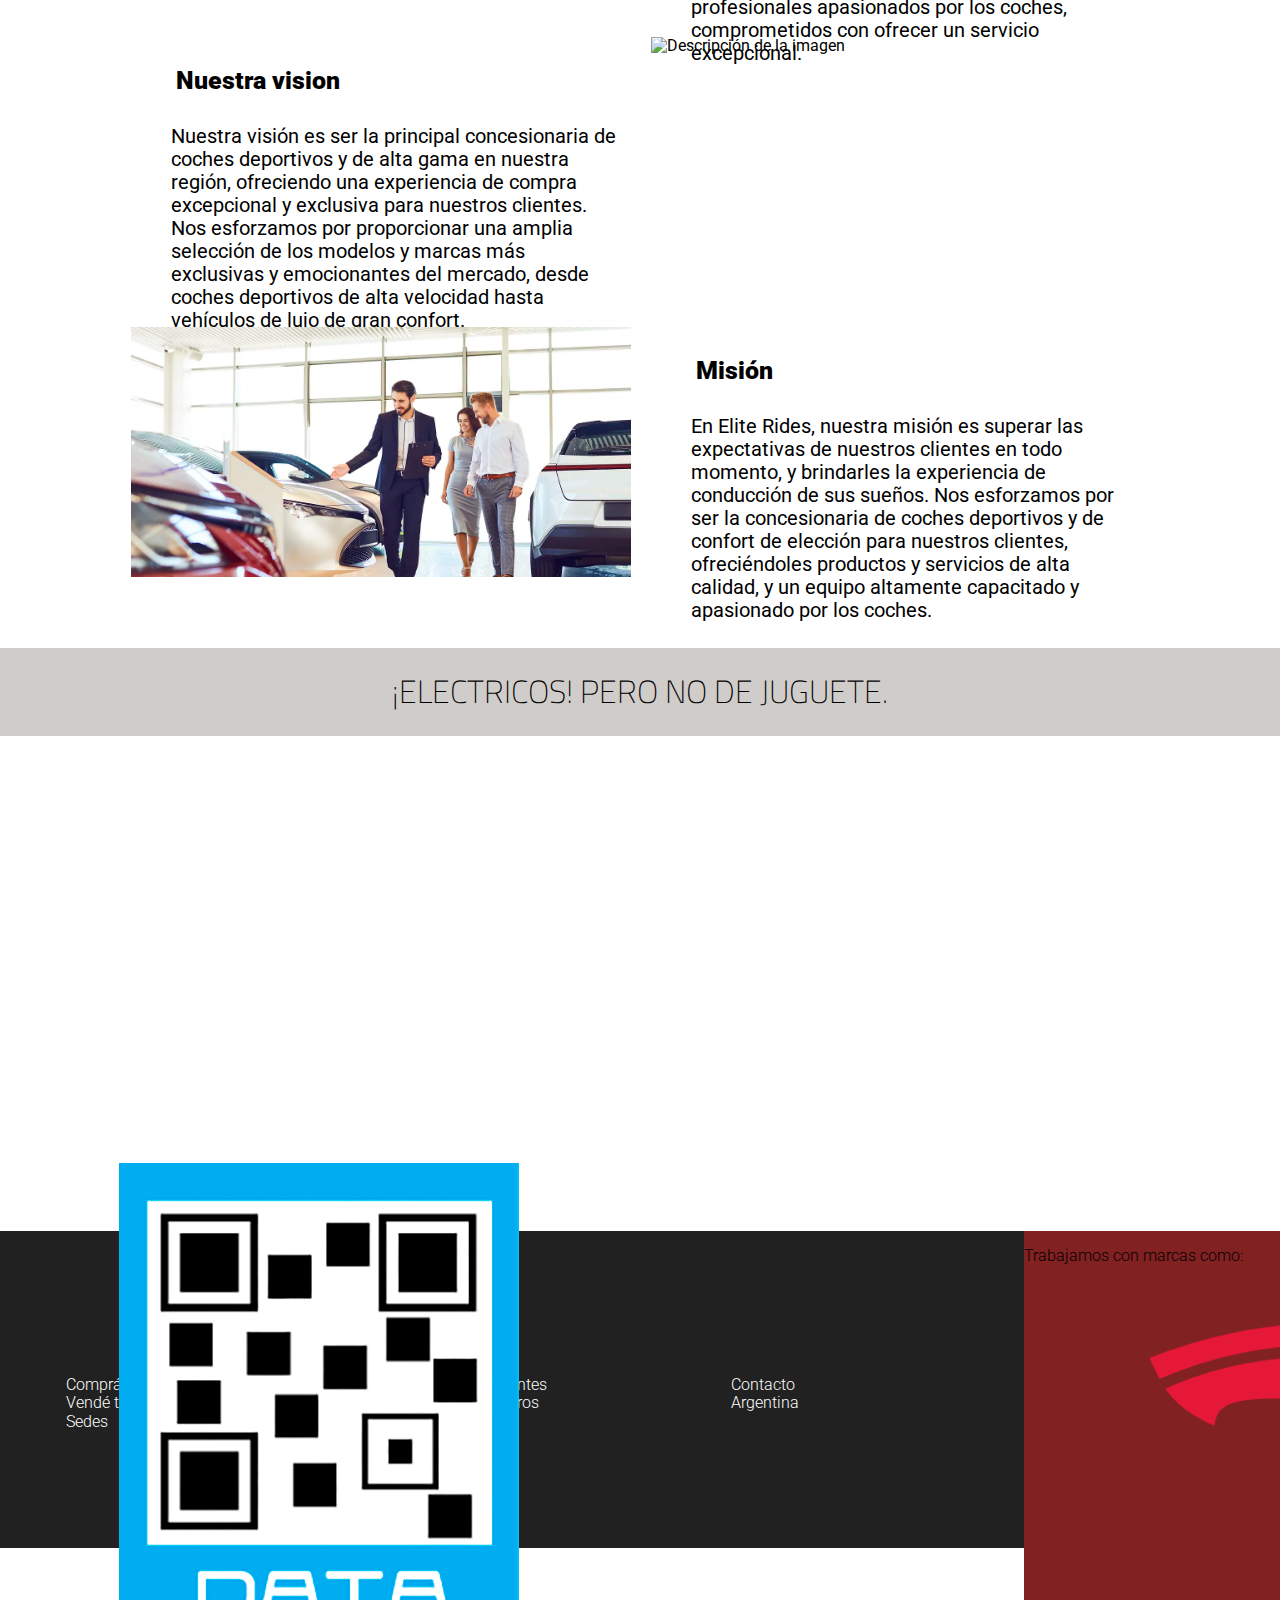
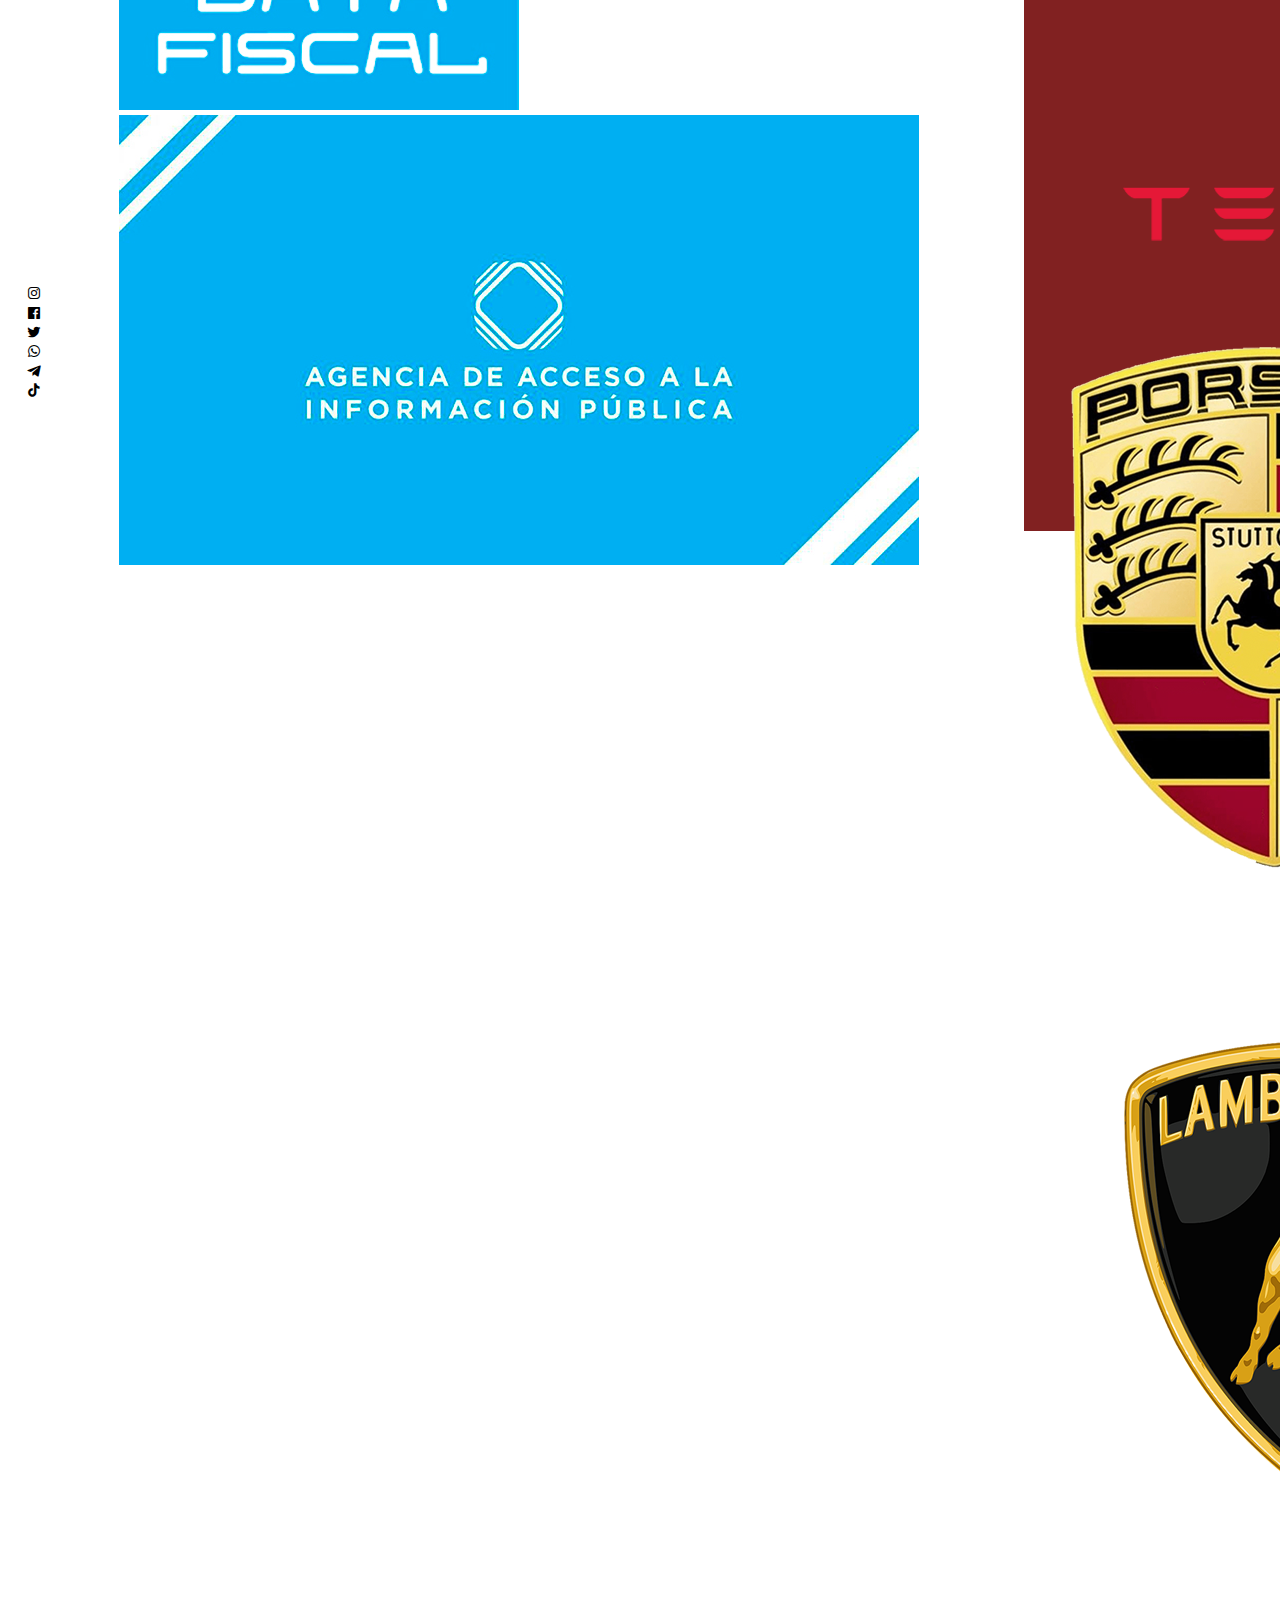
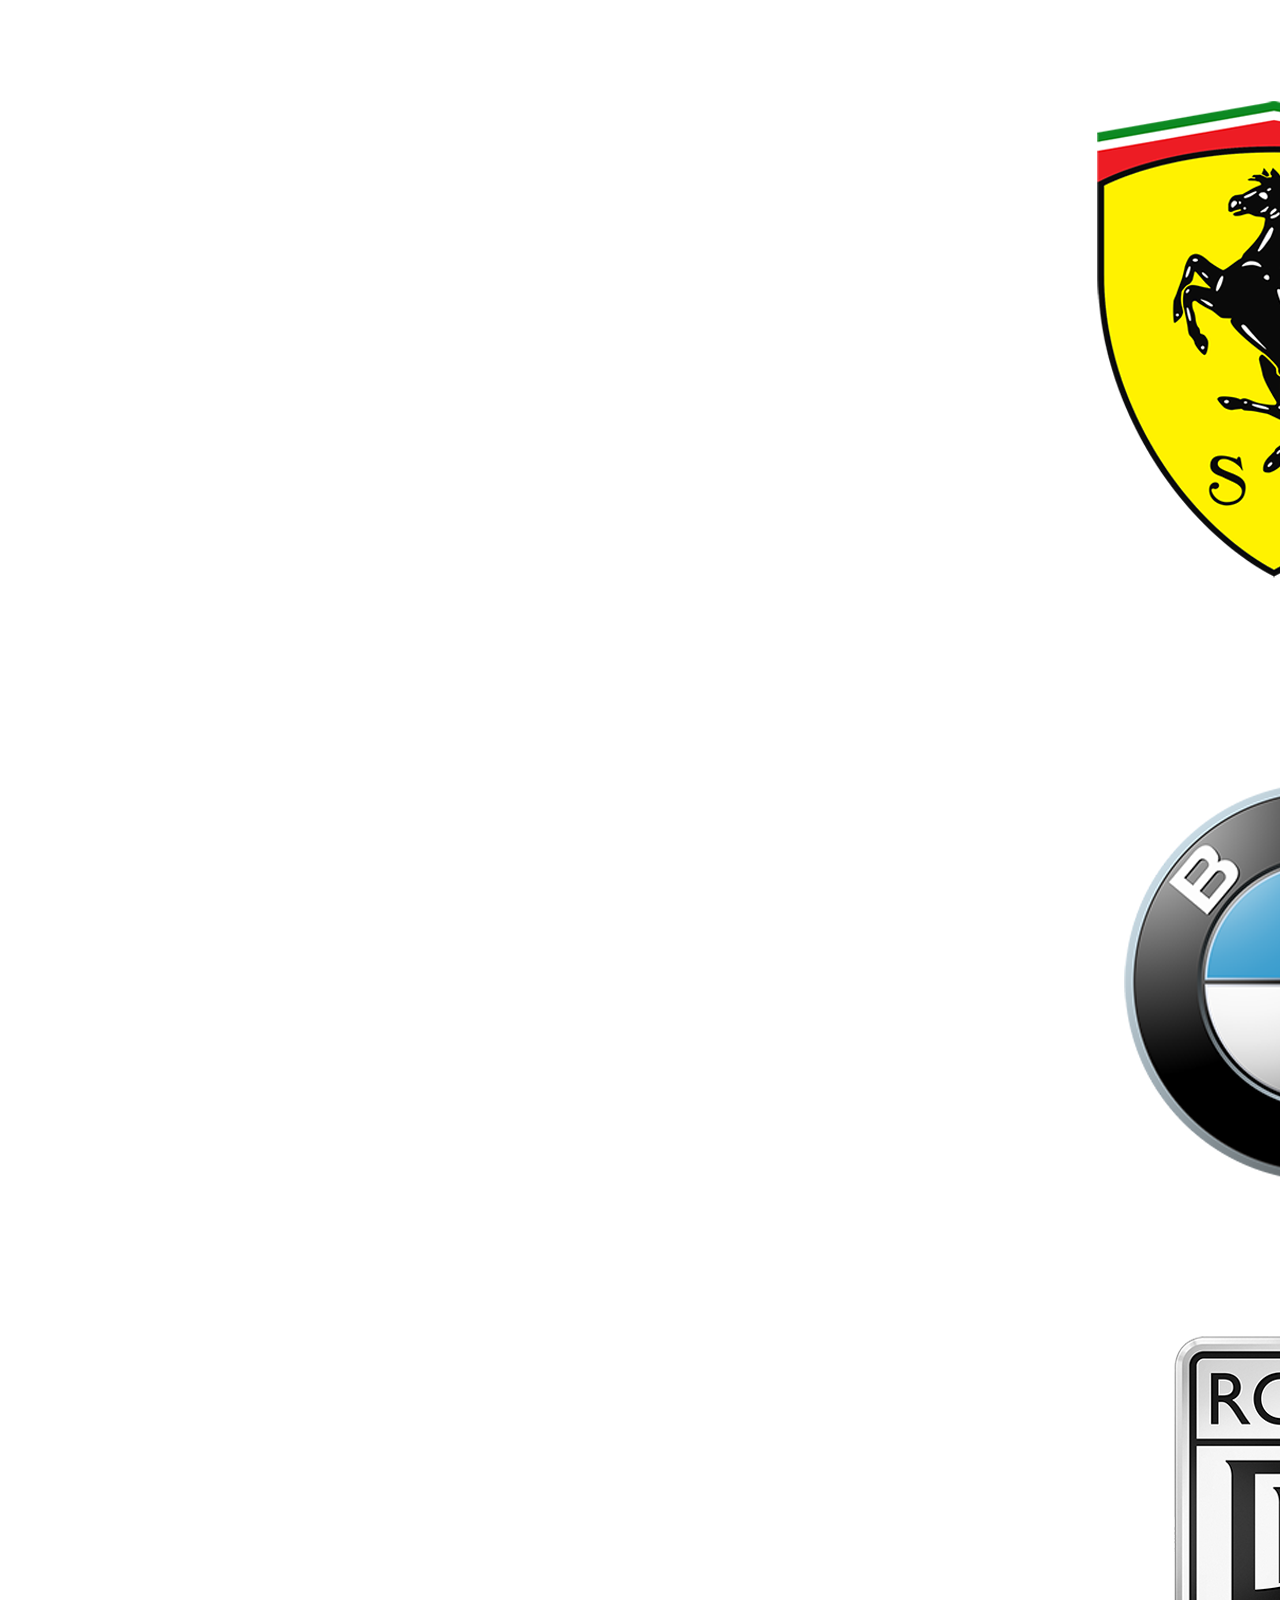
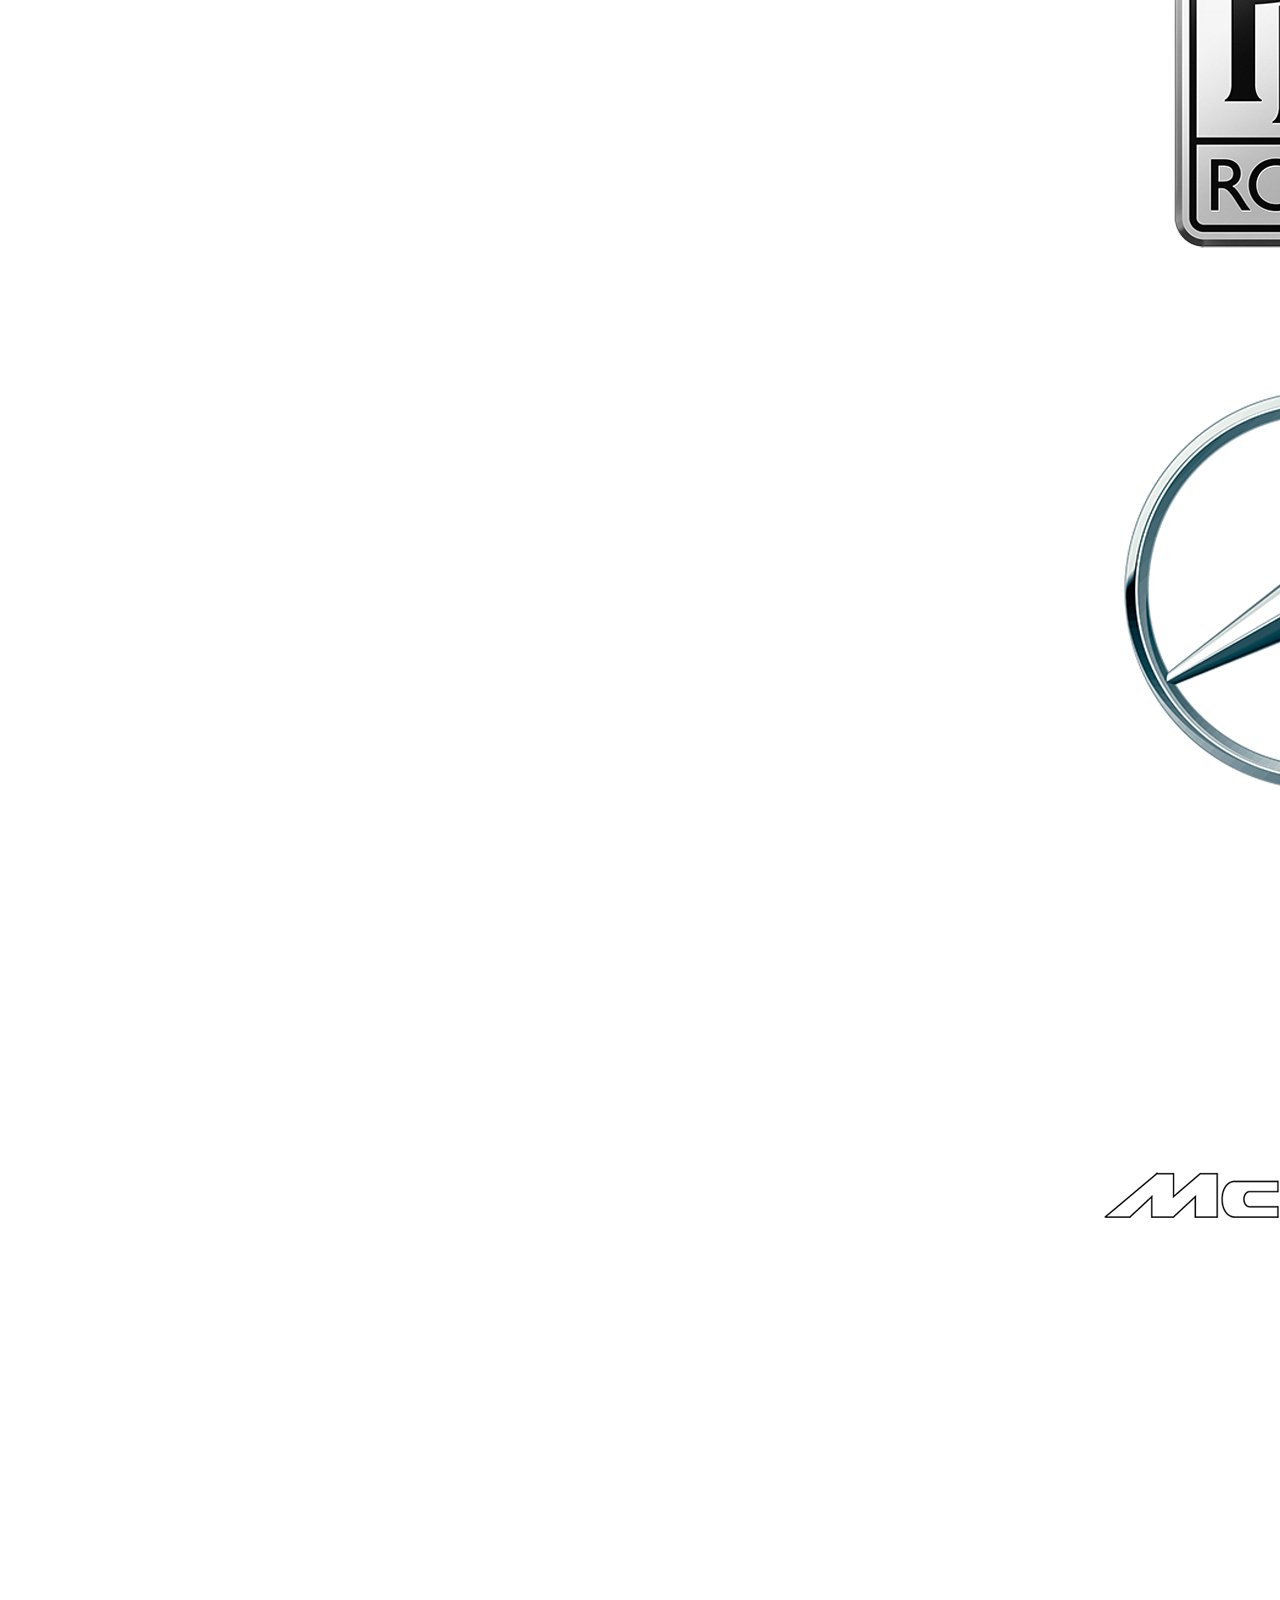
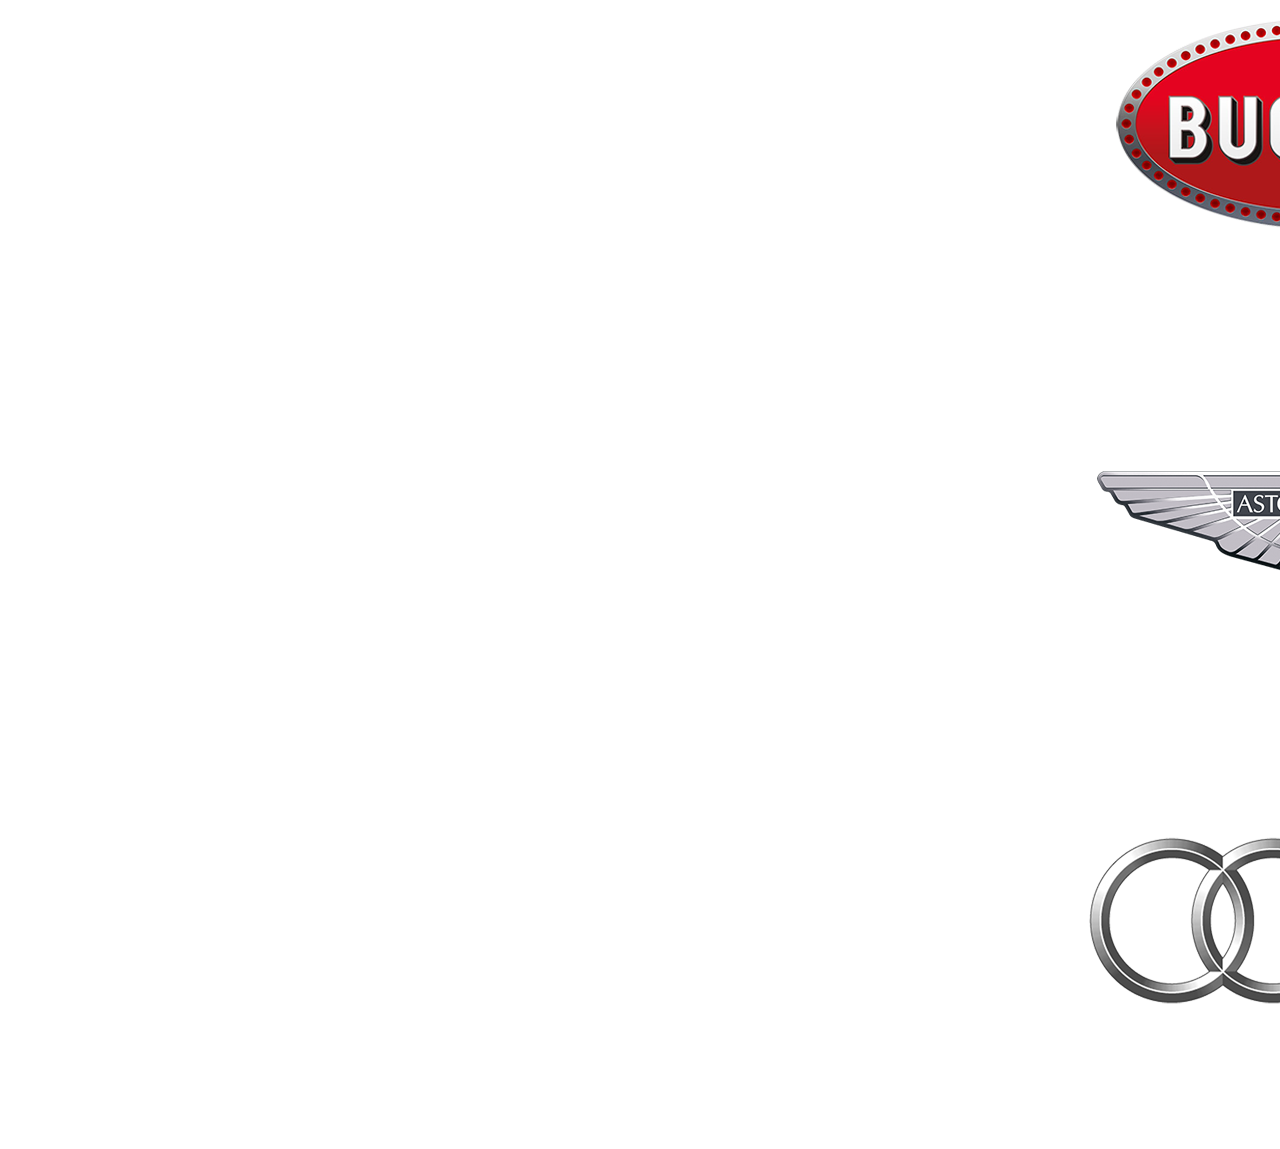
==== commit 43d88451: "f" ====
--- a/proyecto/src/index.html
+++ b/proyecto/src/index.html
@@ -358,27 +358,95 @@
                         </ul>
                     </div>
                         <div class="info_footer">
-                        <ul>
-                            <li>Contacto</li>
-                            <li>Argentina</li>
-                        </ul>
-                    </div>
+                            <ul>
+                                <li>Contacto</li>
+                                <li>Argentina</li>
+                            </ul>
+                        </div>
                 </div>
         
+                    <div id="icons_footer">
+                        <div>
+                            <p>Podés seguirnos y contactarnos por nuestras redes:</p>
+                        </div>
+                    
+                    <div class="data_fiscal">
+                            <img src="/proyecto/data fiscal/Data-fiscal-Web.jpg" alt="Data-fiscal">
+                            <img src="/proyecto/data fiscal/agencia.jpg" alt="agencia" class="agencia">
+                    </div>
+                    </div>
+                    <div class="social_media">
+                            <div class="social_media">
+                                <div>
+                                    <span>
+                                        <i class='bx bxl-instagram'></i>
+                                    </span>
+                                </div>
+                                <div>
+                                    <span>
+                                        <i class='bx bxl-facebook-square'></i>
+                                    </span>
+                                </div>
+                                <div>
+                                    <span>    
+                                        <i class='bx bxl-twitter' ></i>
+                                    </span>
+                                </div>
+                                <div>
+                                    <span> 
+                                        <i class='bx bxl-whatsapp' ></i>
+                                    </span>
+                                </div>
+                                <div>
+                                    <span>
+                                        <i class='bx bxl-telegram'></i>
+                                    </span>
+                                </div>
+                                <div>
+                                    <span>
+                                        <i class='bx bxl-tiktok' ></i>
+                                    </span>
+                                </div>
+                            </div>
+                    </div>
+            
+            </div>
+
+                    
+
+
+            <div id="logos_footer">
+                <div class="marcas_como">
+                
+                    <p>Trabajamos con marcas como:</p>
+                    
+                </div >
+                    <div class="marcas_logos">
+                        <div class="marcas_footer">
+                            <img src="/proyecto/Logos/Tesla_logo_ajustado.png" alt="tesla">
+                            <img src="/proyecto/Logos/Porche_ajustado.png" alt="Porsche">
+                            <img src="/proyecto/Logos/lamborghini-logo-ajustado.png" alt="Lamborghini">
+                            <img src="/proyecto/Logos/Logo_della_Scuderia_Ferrari_ajustado.svg.png" alt="Ferari">
+                        </div>
+                        <div class="marcas_footer">
+                          <img src="/proyecto/Logos/BMW_ajustado.svg.png" alt="BMW">
+                          <img src="/proyecto/Logos/Rolls-Royce-logo-ajustado.png" alt="Rolls-Royce">
+                          <img src="/proyecto/Logos/Logo-Mercedes-Benz-ajustado.png" alt="Mercedes-Benz">
+                          <img src="/proyecto/Logos/McLaren_ajustado.png" alt="McLaren">
+                        </div>
+                        <div class="marcas_footer">
+                            <img src="/proyecto/Logos/Bugatti_Logo_ajustado.png" alt="Bugatti">
+                            <img src="/proyecto/Logos/Aston-Martin-Logo-ajustado.png" alt="Aston-Martin">
+                            <img src="/proyecto/Logos/Audi_ajustado.png" alt="Audi">
+                        </div>
+                    </div>
+                </div>
+            </div>
+            
+            
         
-            <div id="icons_footer">
-            <p>Podés seguirnos o contactarnos en redes como:</p>
-            
-            </div>
-
-            
-            
-        
 
         </div>
-            <div id="logos_footer">
-
-            </div>
     </footer>
 </body>
 </html>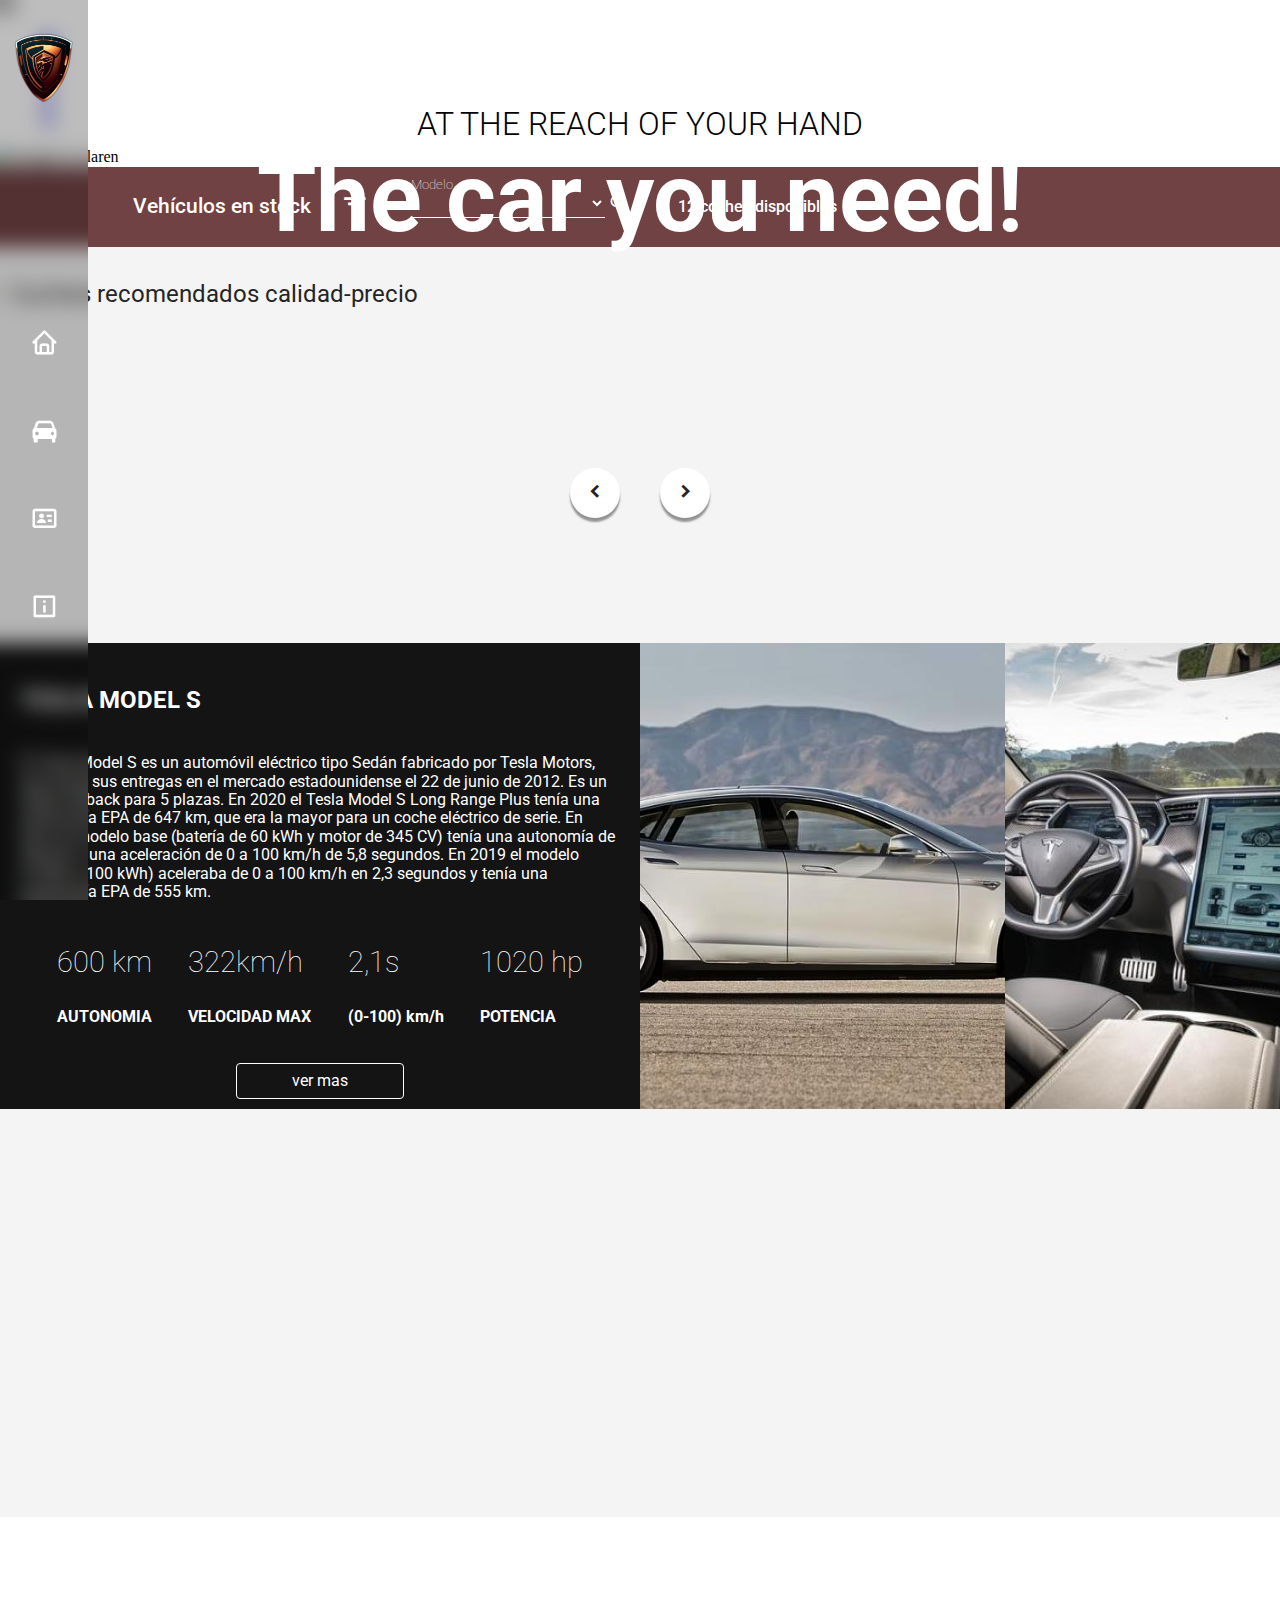
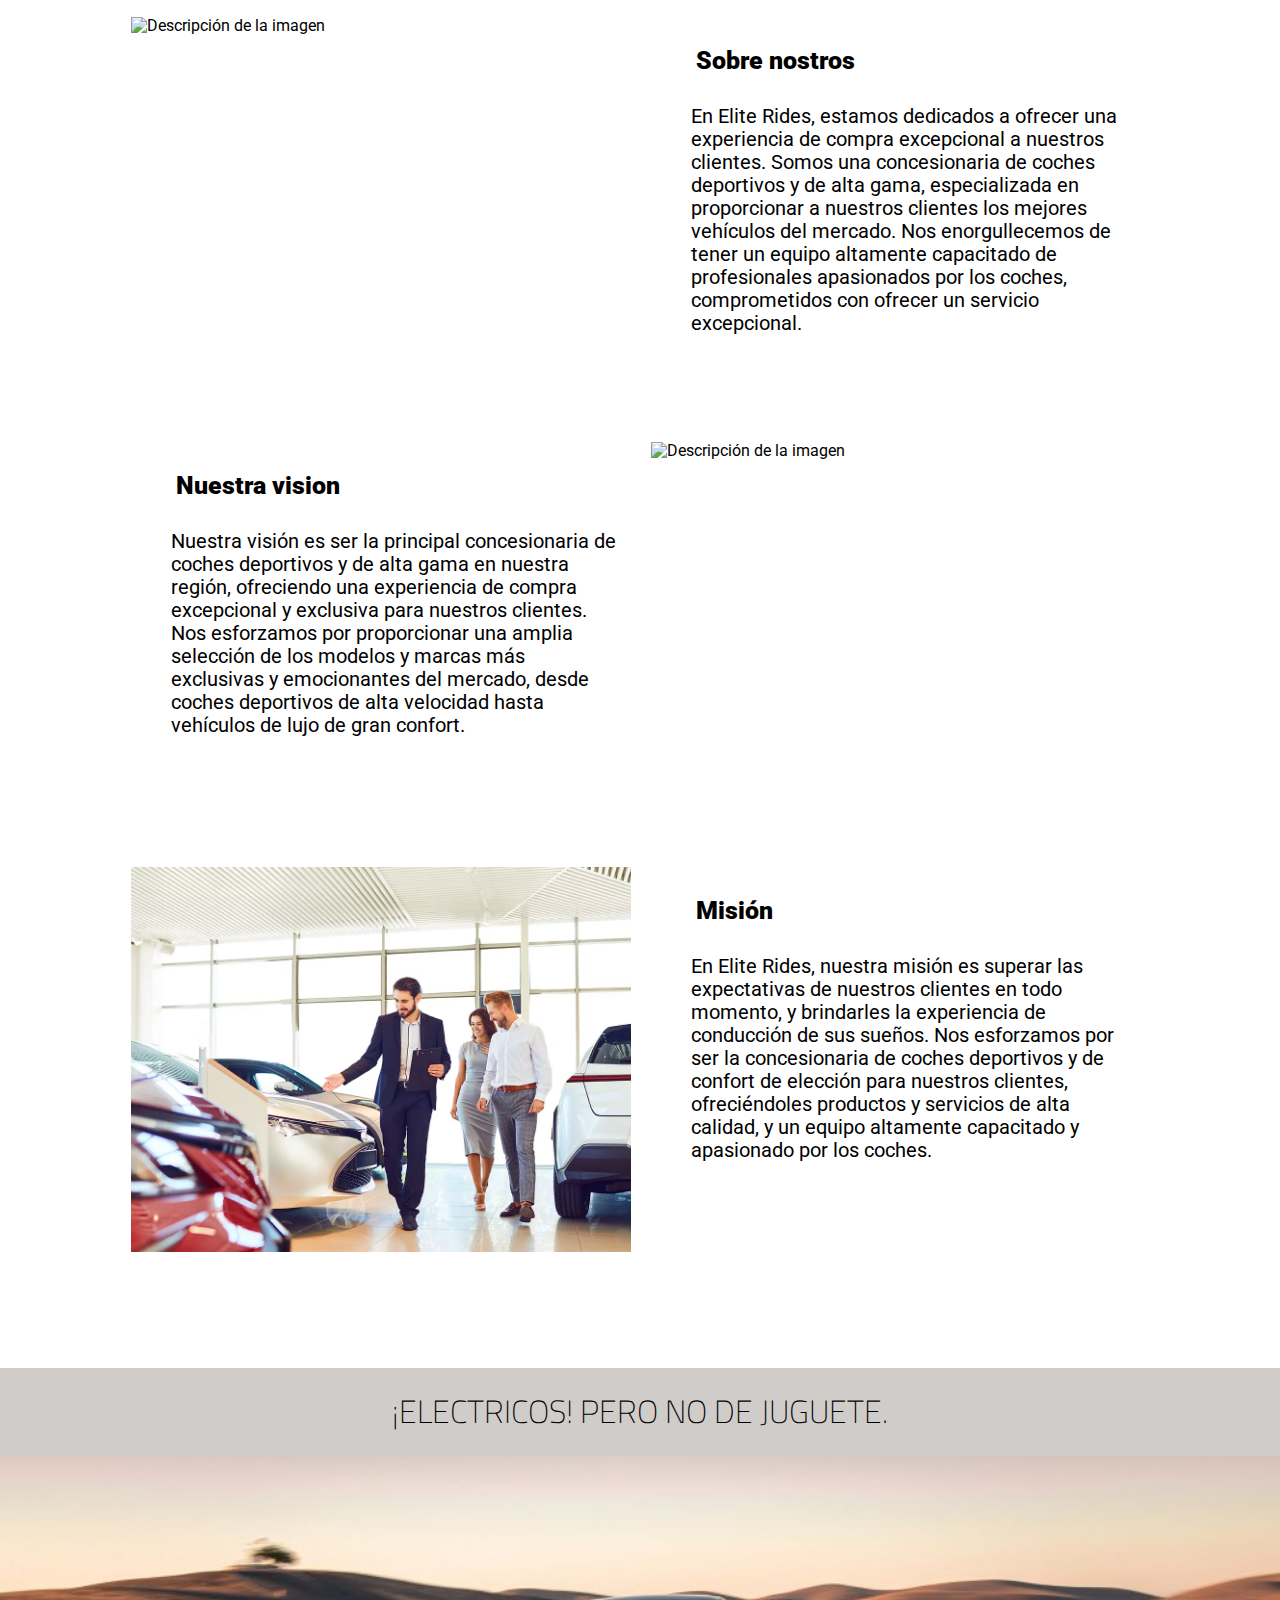
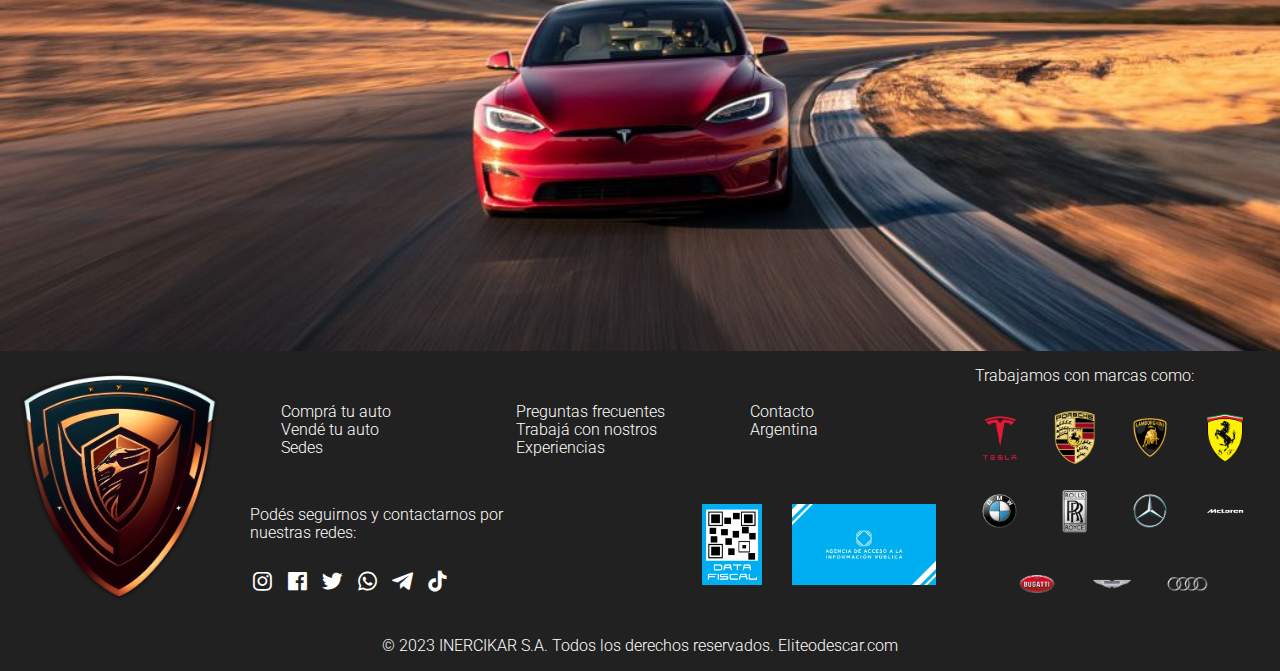
==== commit 0e1ccaa0: "restantes" ====
--- a/proyecto/src/index.html
+++ b/proyecto/src/index.html
@@ -333,11 +333,11 @@
             <h1 id="titulo_footer">¡ELECTRICOS! PERO NO DE JUGUETE.</h1>
         </div>
         <div id="fondo_tesla">
-            <img src="../../Fotos/tesla fondo.jpg" alt="" >
+            <img src="../Fotos/tesla fondo.jpg" alt="" >
         </div>
         
         <div class="deep_footer">
-                <div id="logo_footer"><img src="../../Fotos/Logo png.png" alt="" ></div>
+            <div id="logo_footer"><img src="../Fotos/Logo png.png" alt="" ></div>
 
             <div id="padre_footer">
                 <div id="info_contenedor">
@@ -365,54 +365,55 @@
                         </div>
                 </div>
         
+             
+                
+                <div class="data_fiscal">
                     <div id="icons_footer">
-                        <div>
+                        <div class="seguinos">
                             <p>Podés seguirnos y contactarnos por nuestras redes:</p>
-                        </div>
+                            <div class="social_media">
+                                <div class="social_media">
+                                    <div>
+                                        <span>
+                                            <i class='bx bxl-instagram'></i>
+                                        </span>
+                                    </div>
+                                    <div>
+                                        <span>
+                                            <i class='bx bxl-facebook-square'></i>
+                                        </span>
+                                    </div>
+                                    <div>
+                                        <span>    
+                                            <i class='bx bxl-twitter' ></i>
+                                        </span>
+                                    </div>
+                                    <div>
+                                        <span> 
+                                            <i class='bx bxl-whatsapp' ></i>
+                                        </span>
+                                    </div>
+                                    <div>
+                                        <span>
+                                            <i class='bx bxl-telegram'></i>
+                                        </span>
+                                    </div>
+                                    <div>
+                                        <span>
+                                            <i class='bx bxl-tiktok' ></i>
+                                        </span>
+                                    </div>
+                                </div>
+                    </div>
+                        </div>
+
+                    </div>
                     
-                    <div class="data_fiscal">
-                            <img src="/proyecto/data fiscal/Data-fiscal-Web.jpg" alt="Data-fiscal">
-                            <img src="/proyecto/data fiscal/agencia.jpg" alt="agencia" class="agencia">
-                    </div>
-                    </div>
-                    <div class="social_media">
-                            <div class="social_media">
-                                <div>
-                                    <span>
-                                        <i class='bx bxl-instagram'></i>
-                                    </span>
-                                </div>
-                                <div>
-                                    <span>
-                                        <i class='bx bxl-facebook-square'></i>
-                                    </span>
-                                </div>
-                                <div>
-                                    <span>    
-                                        <i class='bx bxl-twitter' ></i>
-                                    </span>
-                                </div>
-                                <div>
-                                    <span> 
-                                        <i class='bx bxl-whatsapp' ></i>
-                                    </span>
-                                </div>
-                                <div>
-                                    <span>
-                                        <i class='bx bxl-telegram'></i>
-                                    </span>
-                                </div>
-                                <div>
-                                    <span>
-                                        <i class='bx bxl-tiktok' ></i>
-                                    </span>
-                                </div>
-                            </div>
-                    </div>
-            
-            </div>
-
                     
+                    <img src="../data fiscal/Data-fiscal-Web.jpg" alt="Data-fiscal">
+                    <img src="../data fiscal/agencia.jpg" alt="agencia" class="agencia">
+                </div>
+            </div>
 
 
             <div id="logos_footer">
@@ -443,9 +444,9 @@
                 </div>
             </div>
             
-            
-        
-
+        </div>
+        <div class="copyright">
+            <p>© 2023 INERCIKAR S.A. Todos los derechos reservados. Eliteodescar.com</p>
         </div>
     </footer>
 </body>
--- a/proyecto/src/styles/style_cars_models.css
+++ b/proyecto/src/styles/style_cars_models.css
@@ -13,10 +13,25 @@
     color: #252525;
     font-weight: 400;
 }
+@media (max-width: 1400px) {
+    .cars__model-view{
+        height: 150vh;
+    }
+
+}
 
 @media (max-width: 1000px) {
     .cars__model-view{
-        height: 140vh;
+        height: 180vh;
     }
 
-}+}
+
+@media (max-width: 900px) {
+    .cars__model-view{
+        height: 200vh;
+    }
+
+}
+
+
--- a/proyecto/src/styles/style_about.css
+++ b/proyecto/src/styles/style_about.css
@@ -141,6 +141,15 @@
     margin-left: 40px; 
   } 
   
+
+  @media (max-width: 1600px){ 
+    .about__section{ 
+    
+    height: 150vh; 
+    
+    max-height: 100%; 
+   } 
+  }
    
   
   @media (max-width: 1200px){ 
@@ -162,33 +171,42 @@
   @media (max-width: 1000px) { 
   
    
-  .fila{ 
-  
-  flex-direction: column; 
-  
-  margin: 30px; 
-  } 
-  .fila.medio{ 
-  
-  flex-direction: column-reverse; 
-  } 
-  .about__section{ 
-  
-  height: 250vh; 
-  
-  max-height: 100%; 
-  } 
-  .text-container{ 
-  
-  min-height: 100%; 
-  
-  max-width: 100%; 
-  
-  width: 100%; 
-  
-  margin: 0; 
-  } 
-  } 
-  
-   
-
+      .fila{ 
+        flex-direction: column; 
+        margin: 30px; 
+      } 
+      .fila.medio{ 
+      
+      flex-direction: column-reverse; 
+      } 
+      .about__section{ 
+      
+        height: 350vh; 
+      
+        max-height: 130%; 
+      } 
+      .text-container{ 
+      
+      min-height: 100%; 
+      
+      max-width: 100%; 
+      
+      width: 100%; 
+      
+      margin: 0; 
+      } 
+  } 
+  
+
+  @media (max-width: 500px) { 
+
+    .about__section{ 
+      
+      height: 600vh; 
+    
+      max-height: 130%; 
+    } 
+
+  }
+   
+
--- a/proyecto/src/styles/style_footer.css
+++ b/proyecto/src/styles/style_footer.css
@@ -34,27 +34,24 @@
 .deep_footer {
     display: flex;
     justify-content: space-between;
-    max-width: 100%;
-    max-height: 100%;
     font-family: 'Roboto', sans-serif;
     font-weight: 300;
-    justify-content: space-between;
+    background-color:rgb(34, 33, 33);
+    height: 30%;
 }
 
 #padre_footer {
-
     display: flex;
-    flex-grow: 1;
     flex-direction: column;
     flex-grow: 1;
-    justify-content: space-evenly;
+    justify-content: center;
+    
 }
 
 #logo_footer {
     display: flex;
-    max-height: 10%;
-    max-width: 10%;
-    margin: 1%;
+    max-width: 100%;
+    margin: 1.5%;
 }
 
 #logo_footer img {
@@ -70,22 +67,34 @@
     align-items: flex-start;
     justify-content: flex-start;
     
+    margin-bottom: 30px;
     margin-left: 0;
 }
 .info_footer {
     color: white;
     width: 100%;
-    height: 5%;
     display: flex;
     
 }
 
 .deep_footer #icons_footer {
-    width: 22%;
-    height: 20%;
+    display: flex;
+    width: 60%;
+    height: 10%;
     color: white;
+    font-size: 16px;
+    gap: 240px;
+    flex-direction: row;
+    align-items: center;
+
+}
+.social_media {
     display: flex;
     align-items: center;
+    color: white;
+    margin-top:10px;
+    font-size: 25px;
+    gap: 10px;
 }
 
 li {
@@ -93,8 +102,77 @@
 }
 
 #logos_footer {
-    background-color: rgb(129, 33, 33);
-    min-height: 100%;
-    width: 20%;
+    display: flex;
+    flex-direction: column;
+    max-height: 100%;
+    width: 26.2%;
+}
+
+p {
+    display: flex;
+}
+
+
+.marcas_como {
+    display: flex;
+    align-content: center;
+    flex-wrap: wrap;
+    color: white;
+    font-size: 16px;
+    margin-left: 30px;
+}
+
+.deep_footer img {
+    max-width: 100%;
+    max-height: 100%;
+    object-fit: cover; 
+}
+
+.marcas_logos {
+    display: flex;
+    flex-direction: column;
+    align-items: center;
+    max-width: 100%;
+    height: 100%;
+}
+
+.marcas_footer {
     
+    display: flex;
+    flex-direction: row;
+    justify-content: center;
+    align-items: center;
+    width: 100%;
+    height: 100%;
+    gap: 25px;
+}
+
+.marcas_footer img {
+    display: flex;
+    object-fit: cover;
+    width: 15%;
+}
+
+.data_fiscal {
+
+    display: flex;
+    justify-content: center;
+    align-items: center;
+    height: 30%;
+    max-width: 100%;
+    gap: 30px;
+}
+
+.seguinos{
+    width: 60%;
+    justify-content: center;
+}
+
+.copyright{
+    display: flex;
+    justify-content: center;
+    background-color:rgb(34, 33, 33);
+    font-family: 'Roboto', sans-serif;
+    font-weight: 300;
+    color : white;
 }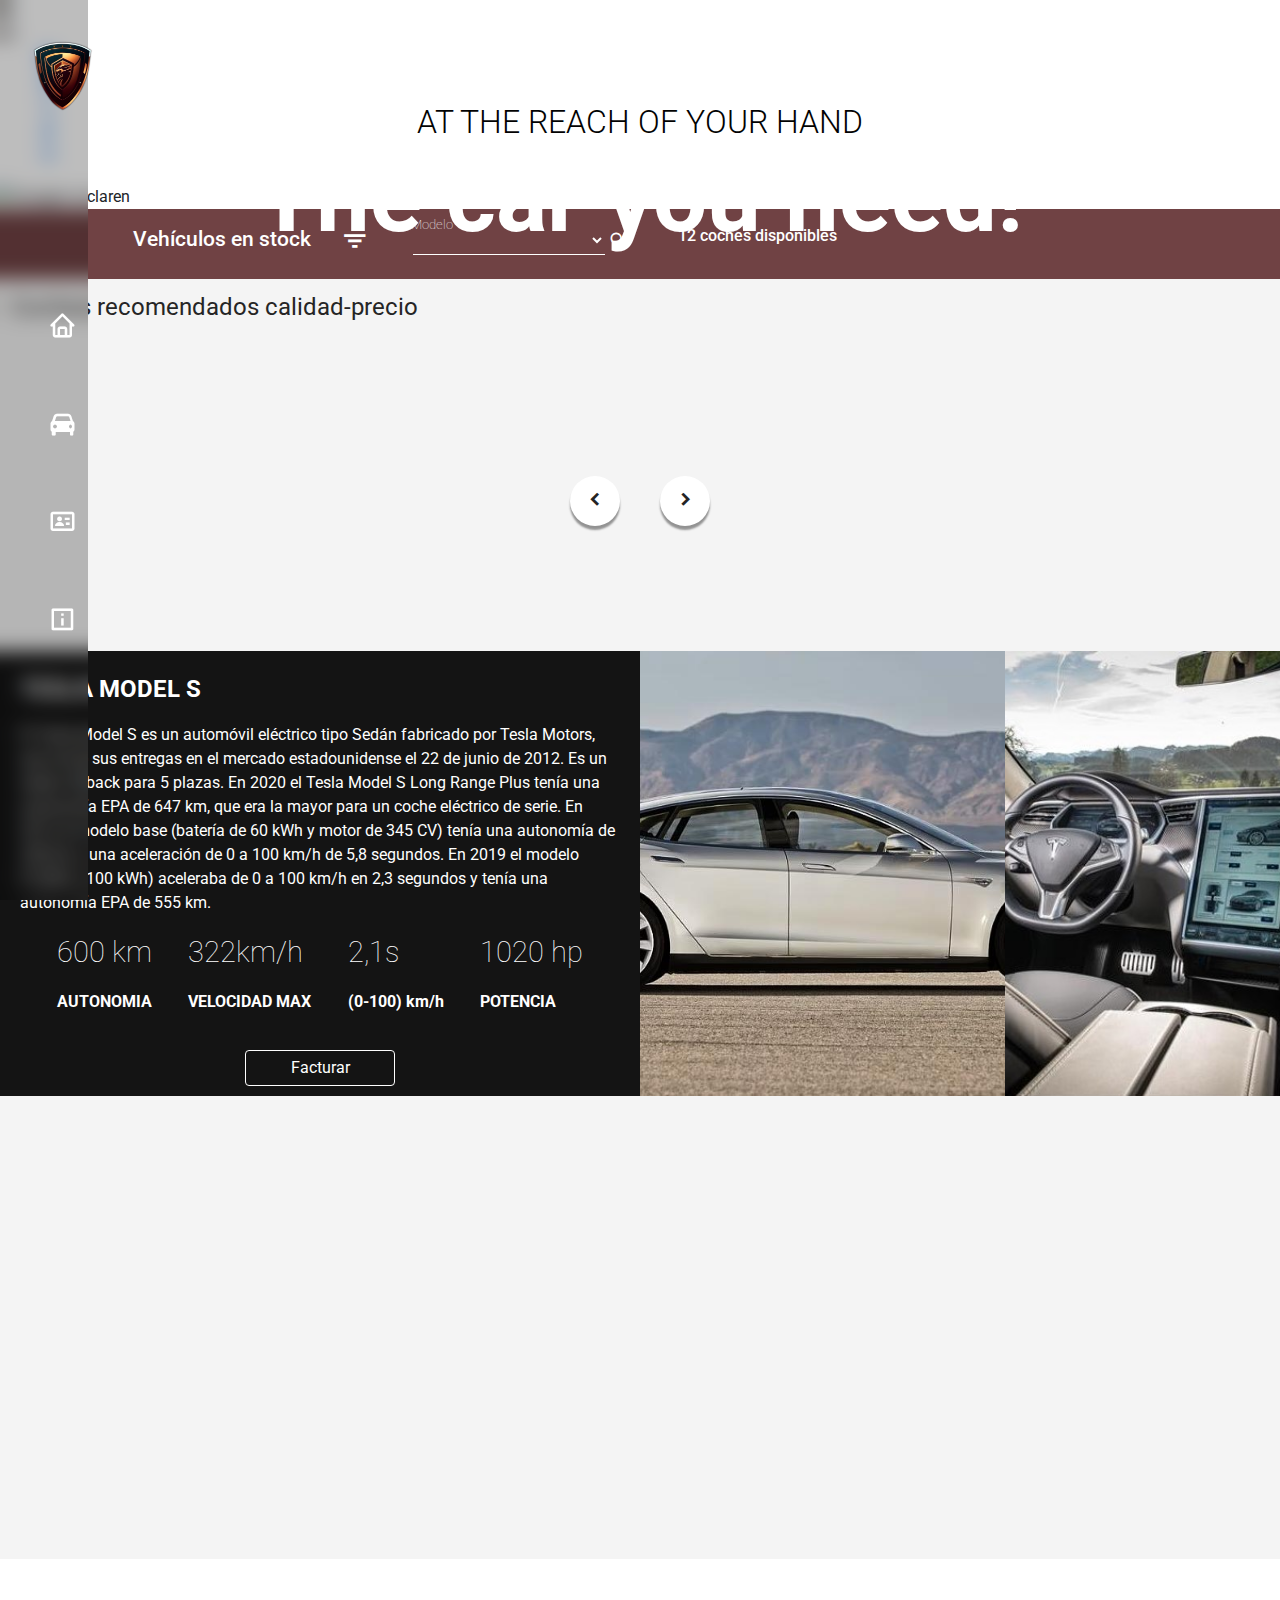
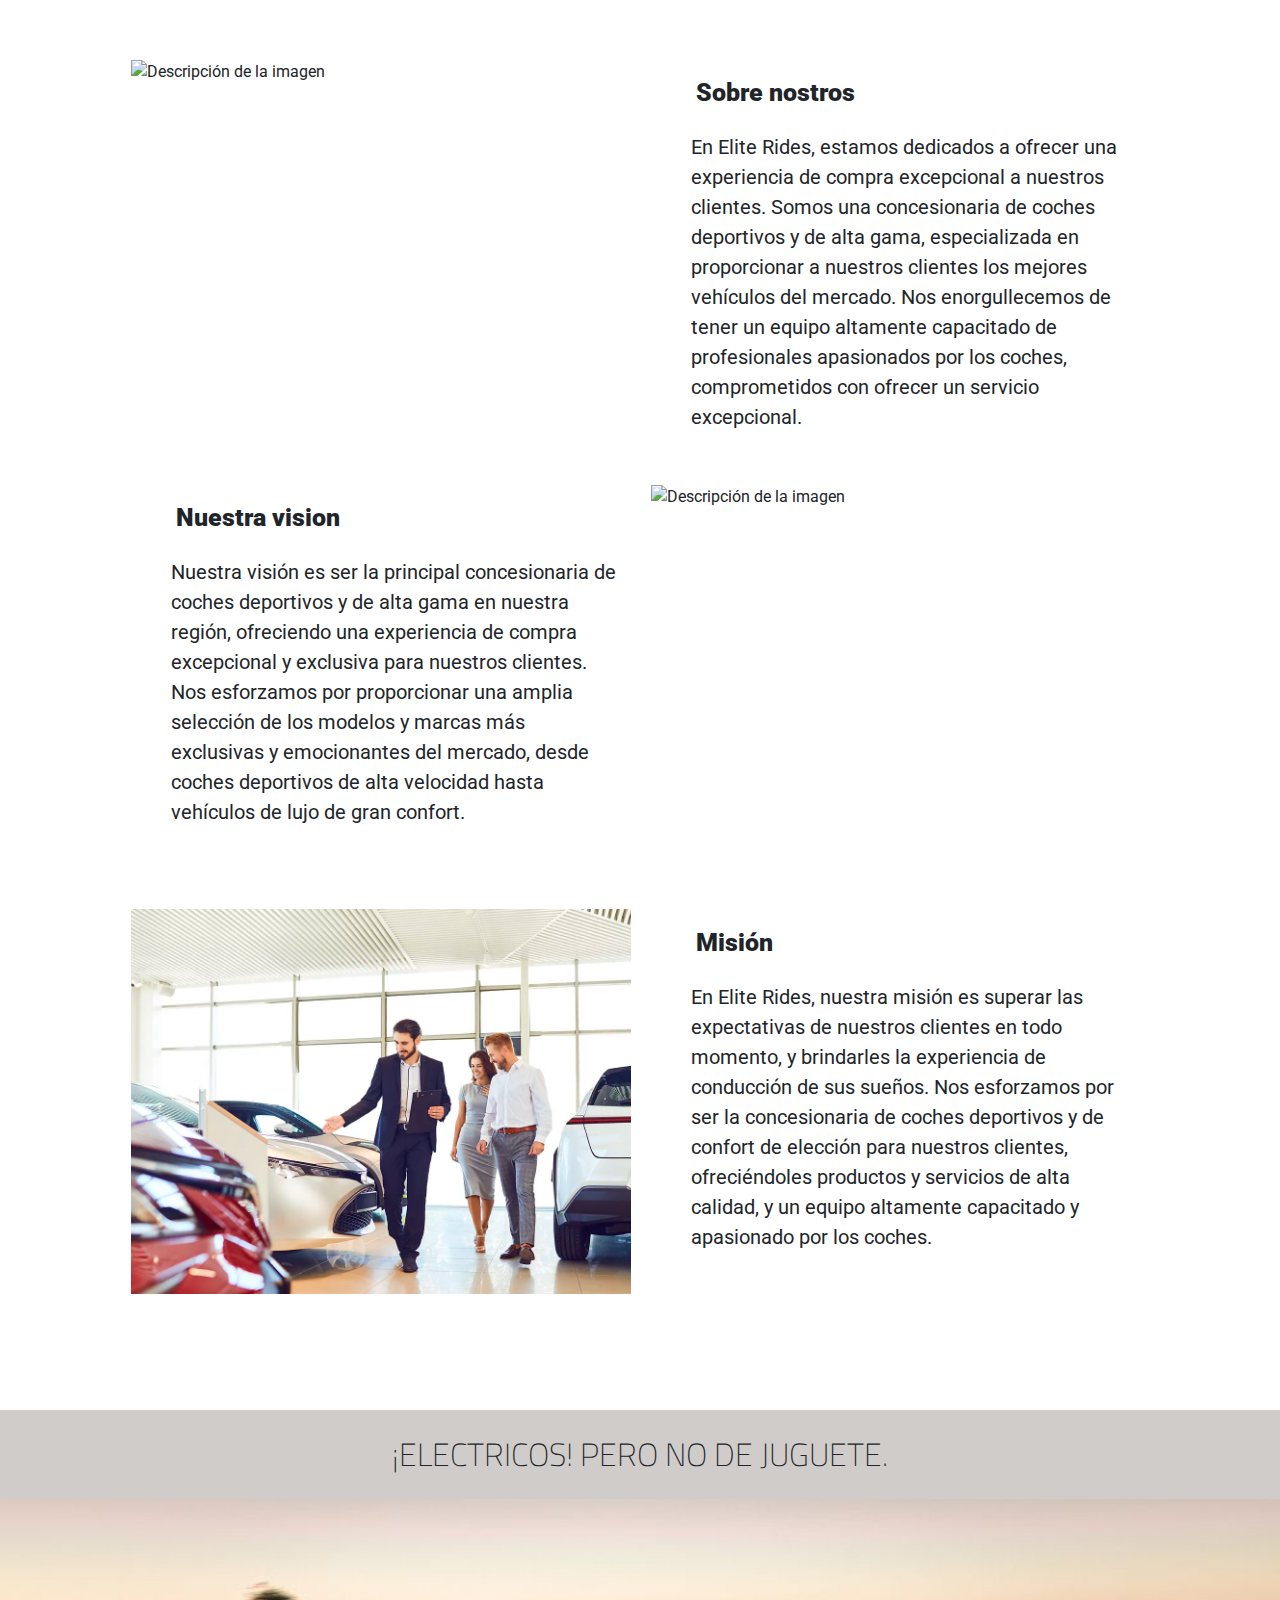
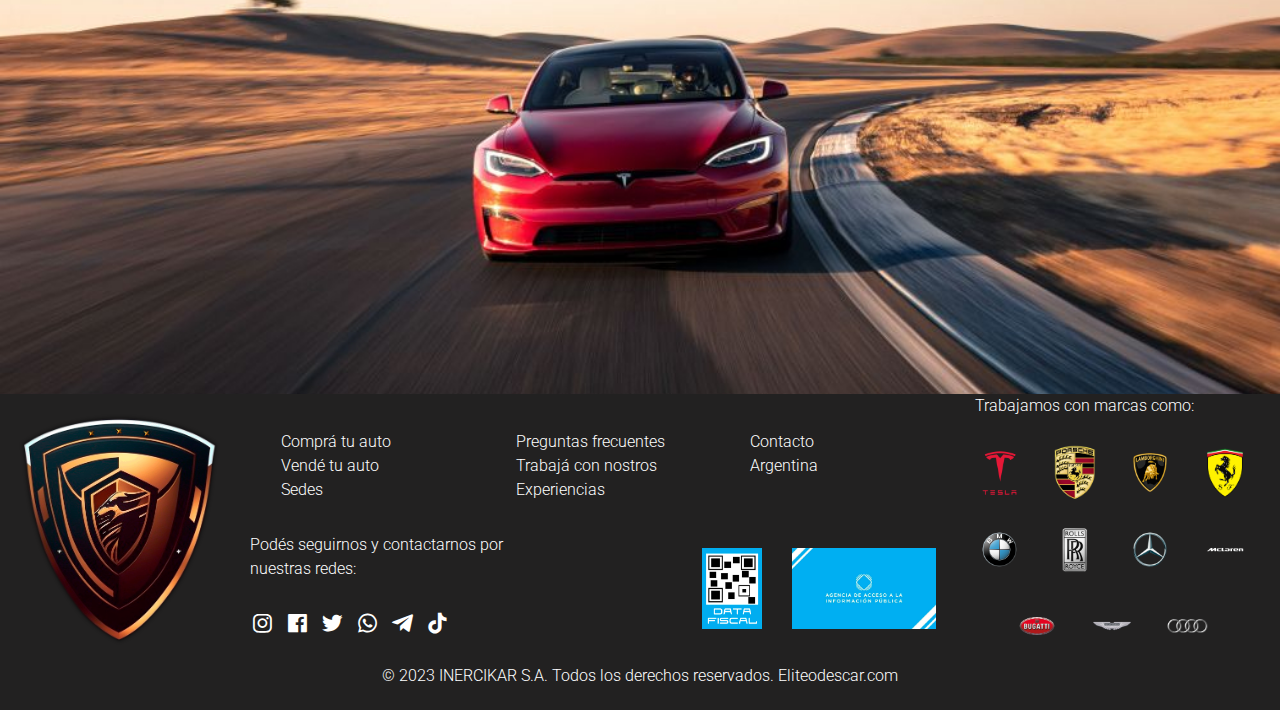
==== commit e6ca8186: "cambios" ====
--- a/proyecto/src/index.html
+++ b/proyecto/src/index.html
@@ -14,6 +14,8 @@
     <link rel="preconnect" href="https://fonts.gstatic.com" crossorigin>
     <link href='http://fonts.googleapis.com/css?family=Roboto' rel='stylesheet' type='text/css'>
     <link href="https://fonts.googleapis.com/css2?family=IBM+Plex+Mono:wght@300;500&family=Roboto:wght@100;300;400;500;700;900&display=swap" rel="stylesheet">
+    <link rel="stylesheet" href="https://cdn.jsdelivr.net/npm/bootstrap@4.3.1/dist/css/bootstrap.min.css" integrity="sha384-ggOyR0iXCbMQv3Xipma34MD+dH/1fQ784/j6cY/iJTQUOhcWr7x9JvoRxT2MZw1T" crossorigin="anonymous">
+ 
 
      <!-----------------------------ICONS BOXICONS------------------------------->
      <link href='https://unpkg.com/boxicons@2.1.4/css/boxicons.min.css' rel='stylesheet'>
@@ -21,7 +23,7 @@
      <!---------------------------------STYLES----------------------------------------->
     <link rel="stylesheet" href="./styles/normalize.css" type="text/css">
     <link rel="stylesheet" href="./styles/style_welcome_section.css" type="text/css">
-    <link rel="stylesheet" href="./styles/syle_social_nav.css" type="text/css" >
+    <link rel="stylesheet" href="./styles/style_social_nav.css" type="text/css" >
     <link rel="stylesheet" href="./styles/style_navbar.css" type="text/css" >
     <link rel="stylesheet" href="./styles/style_navbar_responsive.css" media="(max-width: 1000px)">
     <link rel="stylesheet" href="./styles/style_cars_models.css" type="text/css">
@@ -30,15 +32,24 @@
     <link rel="stylesheet" href="./styles/style_card_properties.css" type="text/css">
     <link rel="stylesheet" href="./styles/style_about.css" type="text/css">
     <link rel="stylesheet" href="./styles/style_footer.css" type="text/css">
+    <link rel="stylesheet" href="./styles/style_form_wizard.css" type="text/css">
+   
 
     <!------------------------------------SCRIPTS-------------------------------------------->
     <script src="https://code.jquery.com/jquery-3.6.4.min.js" integrity="sha256-oP6HI9z1XaZNBrJURtCoUT5SUnxFr8s3BzRl+cbzUq8=" crossorigin="anonymous"></script>
+    <script src="../animateScroll/animatescroll.js-master/animatescroll.min.js" defer></script>
+    <script src="//cdnjs.cloudflare.com/ajax/libs/validate.js/0.13.1/validate.min.js"></script>
+
     <!-----------------------------MVC------------------------------------->
     <script src="./model/connection.js" defer></script>
 
     <script src="./javascript/view_controller.js" defer></script>
-
+    <script src="./javascript/index.js" defer></script>
     <script src="./javascript/carrousel_controller.js" defer></script>
+    <script src="./javascript/animateScrollController.js" defer></script>
+    <script src="./javascript/navbar_animate.js" defer></script>
+    <script src="./javascript/wizard_form_controller.js" defer></script>
+    <script src="./javascript/generate_save_info.js" defer></script>
 </head>
 
 <body>
@@ -55,10 +66,10 @@
             </div>
 
             <ul class="navbar__list">
-                <li class="navbar__item"><a href="#"><i class='bx bx-home'></i></a></li>
-                <li class="navbar__item"><a href="#"><i class='bx bxs-car'></i></a></li>
-                <li class="navbar__item"><a href="#"><i class='bx bx-id-card'></i></a></li>
-                <li class="navbar__item"><a href="#"><i class='bx bx-info-square' ></i></a></li>
+                <li class="navbar__item" id="home_button"><a href="#"><i class='bx bx-home'></i></a></li>
+                <li class="navbar__item" id="car_button"><a href="#"><i class='bx bxs-car'></i></a></li>
+                <li class="navbar__item" id="about_button" ><a href="#"><i class='bx bx-id-card'></i></a></li>
+                <li class="navbar__item" id="footer_button" ><a href="#"><i class='bx bx-info-square' ></i></a></li>
             </ul>
 
             <button class="navbar__toggle grid">
@@ -67,6 +78,10 @@
                 </span>
             </button>
         </nav>
+
+        <button class="navbar-menu-button hidden" id="toggle-navbar-btn-menu">
+            <span><i class='bx bxs-right-arrow'></i></span>
+        </button>
 
         <nav class="social__navbar social"> 
             
@@ -217,7 +232,7 @@
                         </div>
 
                         <div class="button__container">
-                            <button class="button__view_more">ver mas</button>
+                            <button class="button__view_more">Facturar</button>
                         </div>
                     </div>
 
@@ -231,12 +246,6 @@
                             </div>
                         </div>
 
-                        <!--<div class="images__car">
-                            <div class="image__car_container last">
-                                <img src="../images/ModelS.png" alt="">
-                            </div>
-                        </div>-->
-
                     </div>
             </div>
           
@@ -324,6 +333,95 @@
             
             
         </section>
+
+        <section class="form-popup hidden">
+          
+              <form  class="form-step-general">
+                <div><button id="close"><i class='bx bx-x'></i></button></div>
+                <h1 class="text-center">Formulario preventa</h1>
+                <!-- barra progreso -->
+                <div class="progressbar">
+                  <div class="progress" id="progress"></div>
+                  
+                  <div
+                    class="progress-step progress-step-active"
+                    data-title="Intro"
+                  ></div>
+                  <div class="progress-step" data-title="Contacto"></div>
+                  <div class="progress-step" data-title="Identificación"></div>
+                  <div class="progress-step" data-title="Localidad"></div>
+                </div>
+          
+                <!-- pasos -->
+                <div class="form-step form-step-active">
+                  <div class="input-group">
+                    <label for="Nombre">Nombre</label>
+                    <input type="text" name="Nombre" id="nombre" placeholder="ej: Leandro" required>
+                  </div>
+                  <div class="input-group">
+                    <label for="Apellido">Apellido</label>
+                    <input type="text" name="Apellido" id="apellido" placeholder="ej: Gomez" required>
+                  </div>
+                  <div class="">
+                    <button class="btn btn-next width-50 ml-auto">siguiente</button>
+                  </div>
+                </div>
+                <div class="form-step">
+                  <div class="input-group">
+                    <label for="Telefono">Teléfono</label>
+                    <input type="number" name="Telefono" id="telefono"  placeholder="ej: 1126547643" required>
+                  </div>
+                  <div class="input-group">
+                    <label for="email">Email</label>
+                    <input type="email" name="email" id="email"  placeholder="ej: jhondoe@hotmail.com" required>
+                  </div>
+                  <div class="btns-group">
+                    <button class="btn btn-prev">Anterior</button>
+                    <button class="btn btn-next">Siguiente</button>
+                  </div>
+                </div>
+                <div class="form-step">
+                  <div class="input-group">
+                    <label for="fdn">Fecha de nacimiento</label>
+                    <input type="date" name="fdn" id="fdn" required>
+                  </div>
+                  <div class="input-group">
+                    <label for="DNI">DNI</label>
+                    <input type="number" name="DNI" id="DNI" placeholder="ej:23422123" required>
+                  </div>
+                  <div class="btns-group">
+                    <button class="btn btn-prev">Anterior</button>
+                    <button class="btn btn-next">Siguiente</button>
+                  </div>
+                </div>
+                <div class="form-step">
+                  <div class="input-group">
+                    <label for="direccion">Dirección</label>
+                    <input type="text" name="direccion" id="direccion" placeholder="ej: av.San Martin" required>
+                  </div>
+                  <div class="input-group">
+                    <label for="location">Localidad</label>
+                    <input type="text" name="location" id="location" placeholder="ej: av.San Martin" required>
+                  </div>
+                  <div class="input-group">
+                    <label for="codigoPostal">Código postal</label>
+                    <input
+                      type="text"
+                      name="codigoPostal"
+                      id="codigoPostal"
+                      placeholder="ej: 1456">
+                  </div>
+                  <div class="btns-group">
+                    <button class="btn btn-prev">Anterior</button>
+                    <button type="button" class="btn btn-generate">Generar</button>
+                  </div>
+                </div>
+              </form>
+           
+        </section>
+        <div class="overlay hidden">
+
+        </div>
 
     </main>
 
@@ -424,21 +522,21 @@
                 </div >
                     <div class="marcas_logos">
                         <div class="marcas_footer">
-                            <img src="/proyecto/Logos/Tesla_logo_ajustado.png" alt="tesla">
-                            <img src="/proyecto/Logos/Porche_ajustado.png" alt="Porsche">
-                            <img src="/proyecto/Logos/lamborghini-logo-ajustado.png" alt="Lamborghini">
-                            <img src="/proyecto/Logos/Logo_della_Scuderia_Ferrari_ajustado.svg.png" alt="Ferari">
+                            <img src="../Logos/Tesla_logo_ajustado.png" alt="tesla">
+                            <img src="../Logos/Porche_ajustado.png" alt="Porsche">
+                            <img src="../Logos/lamborghini-logo-ajustado.png" alt="Lamborghini">
+                            <img src="../Logos/Logo_della_Scuderia_Ferrari_ajustado.svg.png" alt="Ferari">
                         </div>
                         <div class="marcas_footer">
-                          <img src="/proyecto/Logos/BMW_ajustado.svg.png" alt="BMW">
-                          <img src="/proyecto/Logos/Rolls-Royce-logo-ajustado.png" alt="Rolls-Royce">
-                          <img src="/proyecto/Logos/Logo-Mercedes-Benz-ajustado.png" alt="Mercedes-Benz">
-                          <img src="/proyecto/Logos/McLaren_ajustado.png" alt="McLaren">
+                          <img src="../Logos/BMW_ajustado.svg.png" alt="BMW">
+                          <img src="../Logos/Rolls-Royce-logo-ajustado.png" alt="Rolls-Royce">
+                          <img src="../Logos/Logo-Mercedes-Benz-ajustado.png" alt="Mercedes-Benz">
+                          <img src="../Logos/McLaren_ajustado.png" alt="McLaren">
                         </div>
                         <div class="marcas_footer">
-                            <img src="/proyecto/Logos/Bugatti_Logo_ajustado.png" alt="Bugatti">
-                            <img src="/proyecto/Logos/Aston-Martin-Logo-ajustado.png" alt="Aston-Martin">
-                            <img src="/proyecto/Logos/Audi_ajustado.png" alt="Audi">
+                            <img src="../Logos/Bugatti_Logo_ajustado.png" alt="Bugatti">
+                            <img src="../Logos/Aston-Martin-Logo-ajustado.png" alt="Aston-Martin">
+                            <img src="../Logos/Audi_ajustado.png" alt="Audi">
                         </div>
                     </div>
                 </div>
--- a/proyecto/src/styles/style_form_wizard.css
+++ b/proyecto/src/styles/style_form_wizard.css
@@ -0,0 +1,182 @@
+.form-popup{
+    background-color: #fff;
+    position: fixed;
+    bottom: 20%;
+     right: 40%;
+    z-index: 2000000;
+}
+
+.form-popup.hidden{
+    display: none;
+}
+
+.form-step-general label {
+    display: block;
+    margin-bottom: 0.5rem;
+  }
+  
+  .form-step-general input {
+    display: block;
+    width: 100%;
+    padding: 0.75rem;
+    border: 1px solid #ccc;
+    border-radius: 0.25rem;
+  }
+  
+  .width-50 {
+    width: 50%;
+  }
+  
+  .ml-auto {
+    margin-left: auto;
+  }
+  
+  .text-center {
+    text-align: center;
+  }
+  
+  /* Progressbar */
+  .progressbar {
+    position: relative;
+    display: flex;
+    justify-content: space-between;
+    counter-reset: step;
+    margin: 2rem 0 4rem;
+  }
+  
+  .progressbar::before,
+  .progress {
+    content: "";
+    position: absolute;
+    top: 50%;
+    transform: translateY(-50%);
+    height: 4px;
+    width: 100%;
+    background-color: #dcdcdc;
+    z-index: -1;
+  }
+  
+  .progress {
+    background-color: rgb(75, 128, 75);
+    width: 0%;
+    transition: 0.3s;
+  }
+  
+  .progress-step {
+    width: 2.1875rem;
+    height: 2.1875rem;
+    background-color: #dcdcdc;
+    border-radius: 50%;
+    display: flex;
+    justify-content: center;
+    align-items: center;
+  }
+  
+  .progress-step::before {
+    counter-increment: step;
+    content: counter(step);
+  }
+  
+  .progress-step::after {
+    content: attr(data-title);
+    position: absolute;
+    top: calc(100% + 0.5rem);
+    font-size: 0.85rem;
+    color: #666;
+  }
+  
+  .progress-step-active {
+    background-color: rgb(72, 73, 72);
+    color: #f3f3f3;
+  }
+  
+  /* Form */
+  .form-step-general {
+    width: clamp(320px, 30%, 430px);
+    margin: 0 auto;
+    border: 1px solid #ccc;
+    border-radius: 0.35rem;
+    padding: 1.5rem;
+  }
+  
+  .form-step {
+    display: none;
+    transform-origin: top;
+    animation: animate 0.5s;
+  }
+  
+  .form-step-active {
+    display: block;
+  }
+  
+  .input-group {
+    margin: 2rem 0;
+  }
+  
+  @keyframes animate {
+    from {
+      transform: scale(1, 0);
+      opacity: 0;
+    }
+    to {
+      transform: scale(1, 1);
+      opacity: 1;
+    }
+  }
+  
+  /* Button */
+  .btns-group {
+    display: grid;
+    grid-template-columns: repeat(2, 1fr);
+    gap: 1.5rem;
+  }
+
+  .btns-group.btn {
+    padding: 0.75rem;
+    display: block;
+    text-decoration: none;
+    background-color: black;
+    color: #ffffff;
+    text-align: center;
+    border-radius: 0.1rem;
+    cursor: pointer;
+    transition: 0.3s;
+  }
+  .form-step-general.btn:hover {
+    box-shadow: 0 0 0 2px #fff, 0 0 0 3px red;
+  }
+
+  .btn.btn-next{
+    font-family: 'Roboto', sans-serif;
+    font-weight: 400; 
+    border: 1px solid black;
+    color: rgb(0, 0, 0);
+  }
+
+  .btn.btn-prev{
+    font-family: 'Roboto', sans-serif; 
+    font-weight: 400;
+    border: 1px solid black;
+    color: rgb(0, 0, 0);
+  }
+
+  .btn.btn-generate{
+    font-family: 'Roboto', sans-serif; 
+    font-weight: 400;
+    background-color: #101010;
+    color: rgb(255, 252, 252);
+  }
+
+  .overlay{
+    position: fixed;
+    top: 0;
+    left: 0;
+    width: 100%;
+    height: 100%;
+    background-color: rgba(0, 0, 0, 0.5); 
+    z-index: 1500; 
+  }
+
+  .overlay.hidden{
+    display: none;
+  }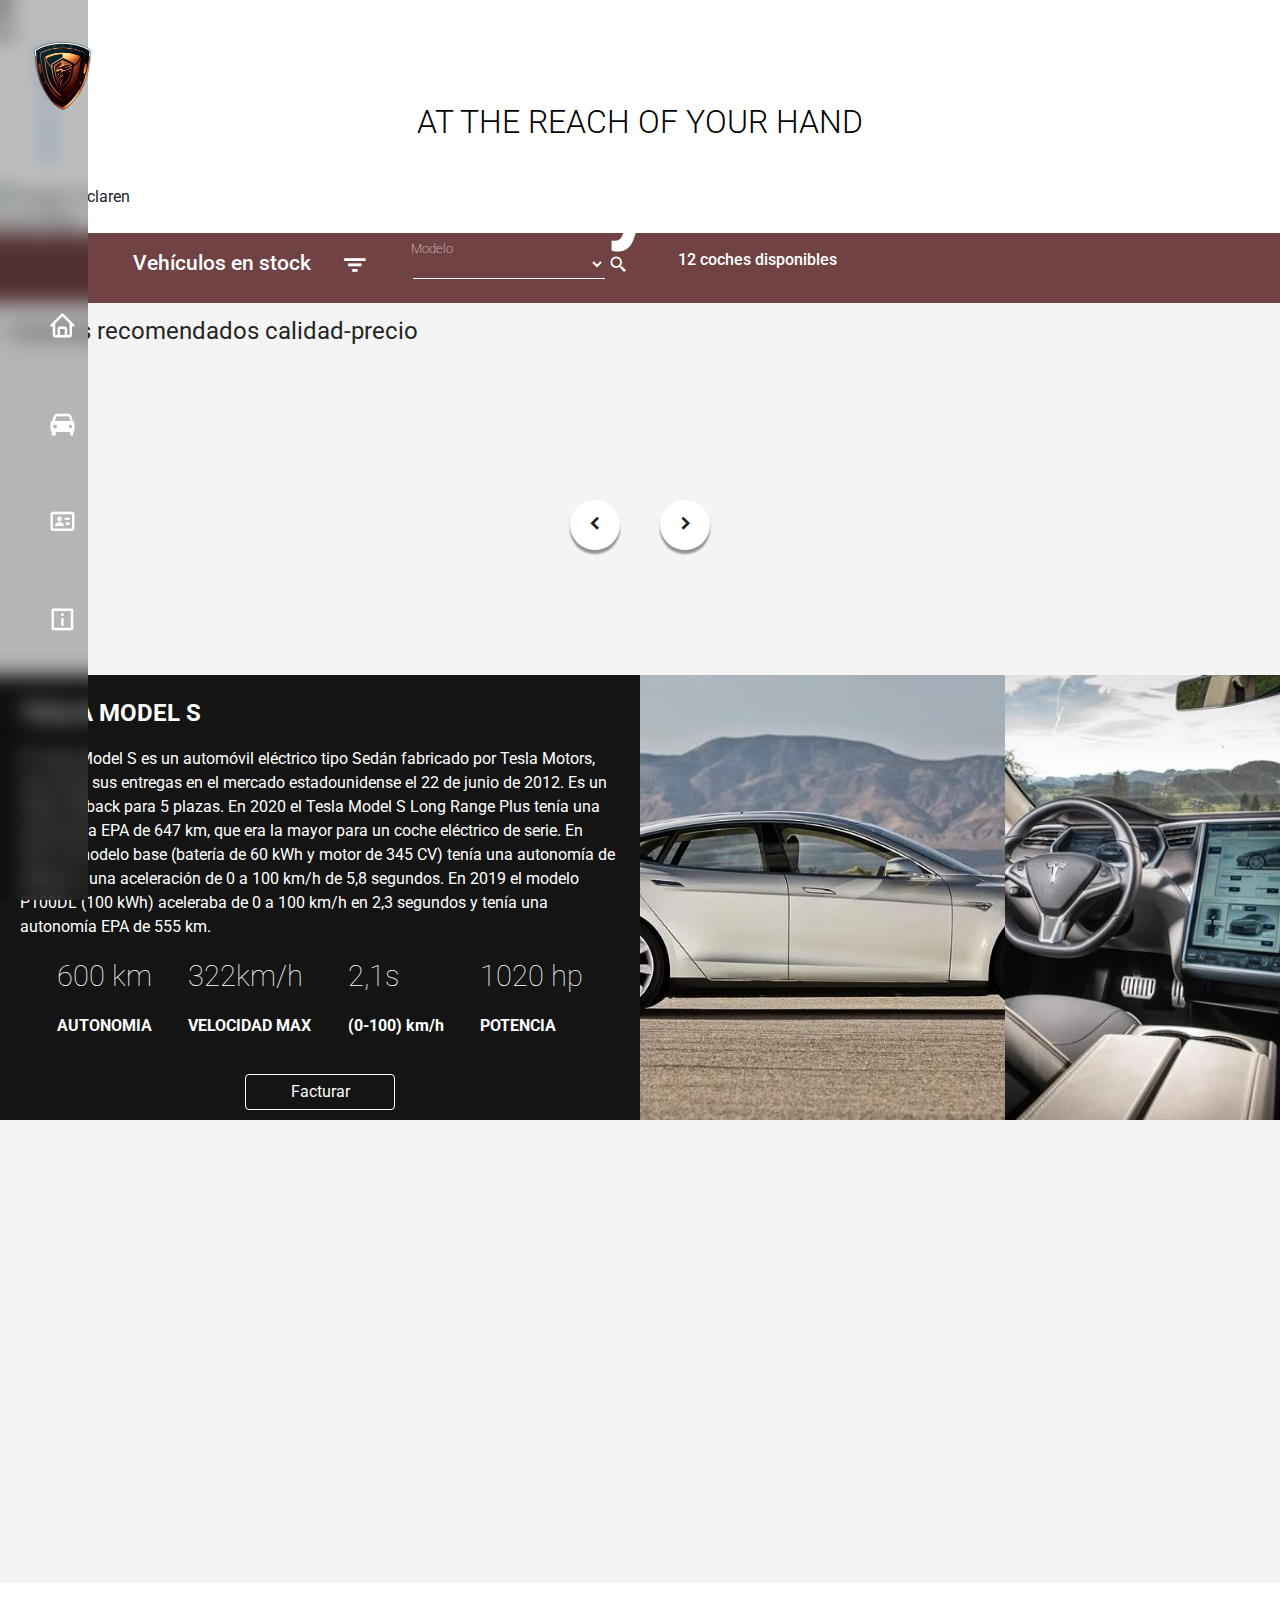
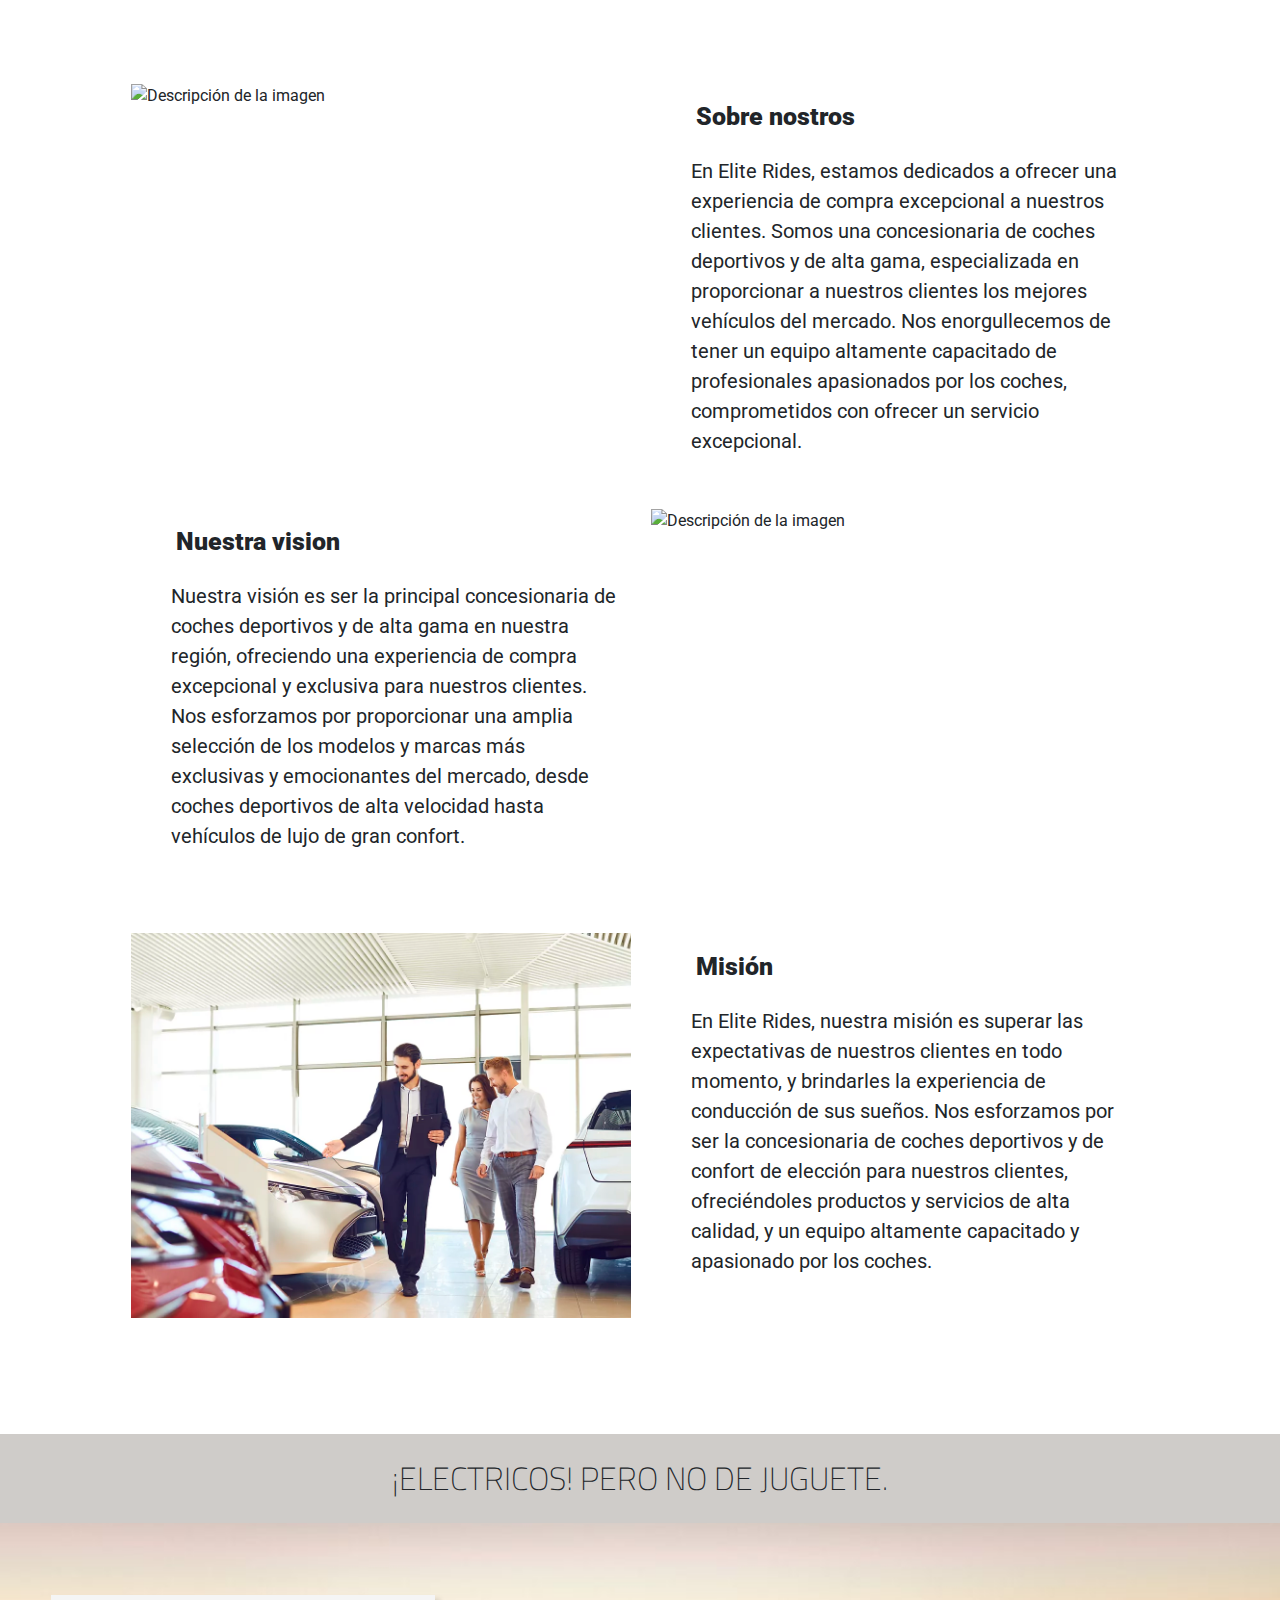
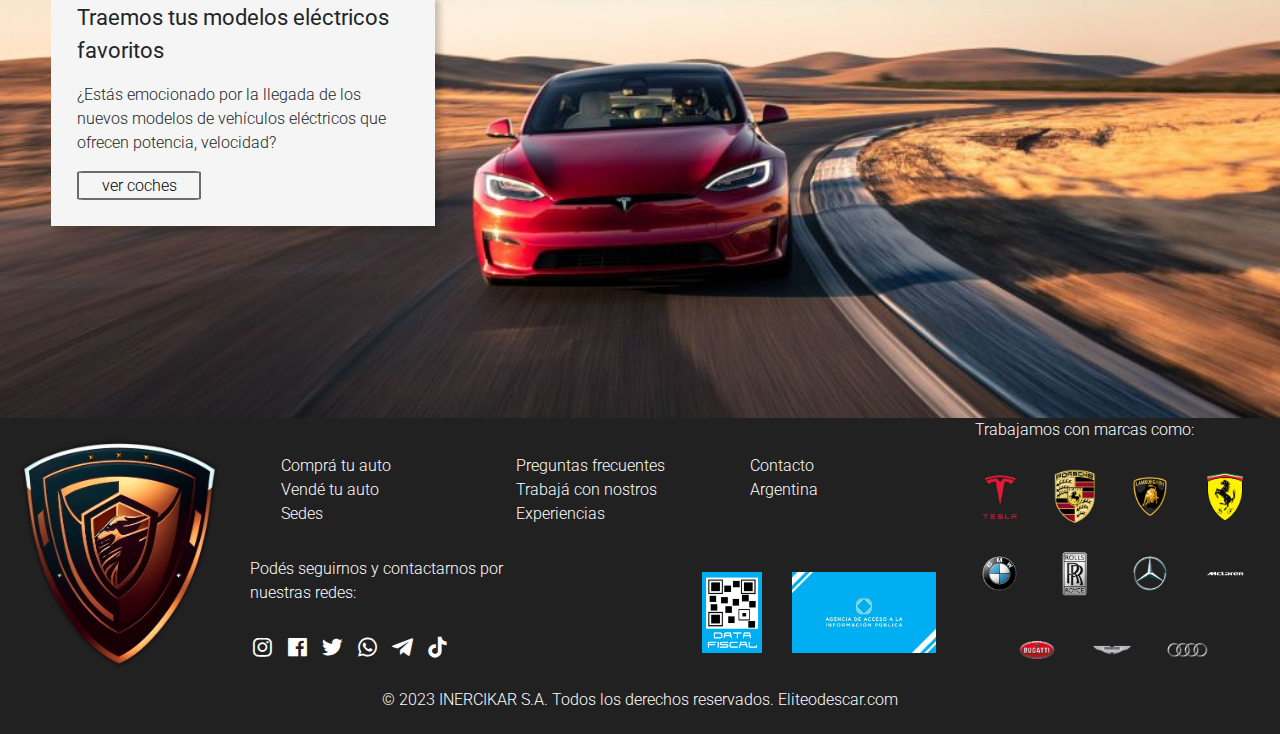
==== commit 90ef9fdf: "corrección de boton footer" ====
--- a/proyecto/src/index.html
+++ b/proyecto/src/index.html
@@ -116,6 +116,8 @@
         
                     <h1>The car you need!</h1>   
             </div>
+            <button class="button__home" type="button">Learn More</button>
+
         </section>
         
         <section class="cars__model-view">
@@ -335,9 +337,7 @@
         </section>
 
         <section class="form-popup hidden">
-          
-              <form  class="form-step-general">
-                <div><button id="close"><i class='bx bx-x'></i></button></div>
+            <form  class="form-step-general">
                 <h1 class="text-center">Formulario preventa</h1>
                 <!-- barra progreso -->
                 <div class="progressbar">
@@ -356,11 +356,11 @@
                 <div class="form-step form-step-active">
                   <div class="input-group">
                     <label for="Nombre">Nombre</label>
-                    <input type="text" name="Nombre" id="nombre" placeholder="ej: Leandro" required>
+                    <input type="text" name="Nombre" id="nombre" required>
                   </div>
                   <div class="input-group">
                     <label for="Apellido">Apellido</label>
-                    <input type="text" name="Apellido" id="apellido" placeholder="ej: Gomez" required>
+                    <input type="text" name="Apellido" id="apellido" required>
                   </div>
                   <div class="">
                     <button class="btn btn-next width-50 ml-auto">siguiente</button>
@@ -369,11 +369,11 @@
                 <div class="form-step">
                   <div class="input-group">
                     <label for="Telefono">Teléfono</label>
-                    <input type="number" name="Telefono" id="telefono"  placeholder="ej: 1126547643" required>
+                    <input type="number" name="Telefono" id="telefono" required>
                   </div>
                   <div class="input-group">
                     <label for="email">Email</label>
-                    <input type="email" name="email" id="email"  placeholder="ej: jhondoe@hotmail.com" required>
+                    <input type="email" name="email" id="email" required>
                   </div>
                   <div class="btns-group">
                     <button class="btn btn-prev">Anterior</button>
@@ -387,7 +387,7 @@
                   </div>
                   <div class="input-group">
                     <label for="DNI">DNI</label>
-                    <input type="number" name="DNI" id="DNI" placeholder="ej:23422123" required>
+                    <input type="number" name="DNI" id="DNI" required>
                   </div>
                   <div class="btns-group">
                     <button class="btn btn-prev">Anterior</button>
@@ -397,11 +397,11 @@
                 <div class="form-step">
                   <div class="input-group">
                     <label for="direccion">Dirección</label>
-                    <input type="text" name="direccion" id="direccion" placeholder="ej: av.San Martin" required>
+                    <input type="text" name="direccion" id="direccion" required>
                   </div>
                   <div class="input-group">
                     <label for="location">Localidad</label>
-                    <input type="text" name="location" id="location" placeholder="ej: av.San Martin" required>
+                    <input type="text" name="location" id="location" required>
                   </div>
                   <div class="input-group">
                     <label for="codigoPostal">Código postal</label>
@@ -409,7 +409,7 @@
                       type="text"
                       name="codigoPostal"
                       id="codigoPostal"
-                      placeholder="ej: 1456">
+                    />
                   </div>
                   <div class="btns-group">
                     <button class="btn btn-prev">Anterior</button>
@@ -417,11 +417,7 @@
                   </div>
                 </div>
               </form>
-           
         </section>
-        <div class="overlay hidden">
-
-        </div>
 
     </main>
 
@@ -432,8 +428,26 @@
         </div>
         <div id="fondo_tesla">
             <img src="../Fotos/tesla fondo.jpg" alt="" >
+            <div class="ver__coches">
+                <div class="subtitulo">
+                    <p>Traemos tus modelos eléctricos favoritos</p>
+                </div>
+                <div class="contenedor_texto_boton">
+                    <div class="texto__ver__coches">
+                        <p >¿Estás emocionado por la llegada de los nuevos 
+                        modelos de vehículos eléctricos que ofrecen 
+                        potencia, velocidad?</p>
+                    </div>
+                    <div class="button__ver__coches">
+                        <button type="button">ver coches</button>
+                    </div>
+                </div>
+
+                
+                
+            </div>
         </div>
-        
+
         <div class="deep_footer">
             <div id="logo_footer"><img src="../Fotos/Logo png.png" alt="" ></div>
 
--- a/proyecto/src/styles/style_footer.css
+++ b/proyecto/src/styles/style_footer.css
@@ -128,6 +128,46 @@
     object-fit: cover; 
 }
 
+#fondo_tesla .ver__coches {
+    display: flex;
+    flex-direction: column;
+    position: absolute;
+    width: 30%;
+    max-height: 100%;
+    left: 4%;
+    top: 355%;
+    padding: 2%;
+    padding-top: 0.5%;
+    background-color: whitesmoke;
+    font-family: 'Roboto', sans-serif;
+    box-shadow: 5px 5px 6px rgba(0, 0, 0, 0.2);
+}
+
+#fondo_tesla .ver__coches .subtitulo {
+    font-size: 22px;
+    font-weight: 400;
+}
+
+#fondo_tesla .ver__coches .contenedor_texto_boton {
+    display: flex;
+    flex-direction: column;
+    justify-content: center;
+    width: 98%;
+}
+
+#fondo_tesla .ver__coches .texto__ver__coches {
+    font-size: 16px;
+    font-weight: 300;
+}
+
+#fondo_tesla .ver__coches button {
+    font-size: 16px;
+    font-weight: 300;
+    border: 2px solid rgb(108, 107, 107);
+    border-radius: 5%;
+    padding: 1% 7%;
+}
+
 .marcas_logos {
     display: flex;
     flex-direction: column;
@@ -175,4 +215,38 @@
     font-family: 'Roboto', sans-serif;
     font-weight: 300;
     color : white;
+}
+
+
+@media (max-width: 1000px) {
+    .marcas_footer{
+        display: none;
+    }
+
+    .marcas_como{
+        display: none;
+    }
+
+    #logo_footer{
+        max-width: 50%;
+      }
+
+   
+}
+
+@media (max-width: 900px) {
+  
+    #logo_footer{
+      display: none;
+    }
+
+    div.data_fiscal{
+        display: none;
+    }
+
+    #info_contenedor{
+        flex-direction: column;
+        padding: 30px;
+    }
+   
 }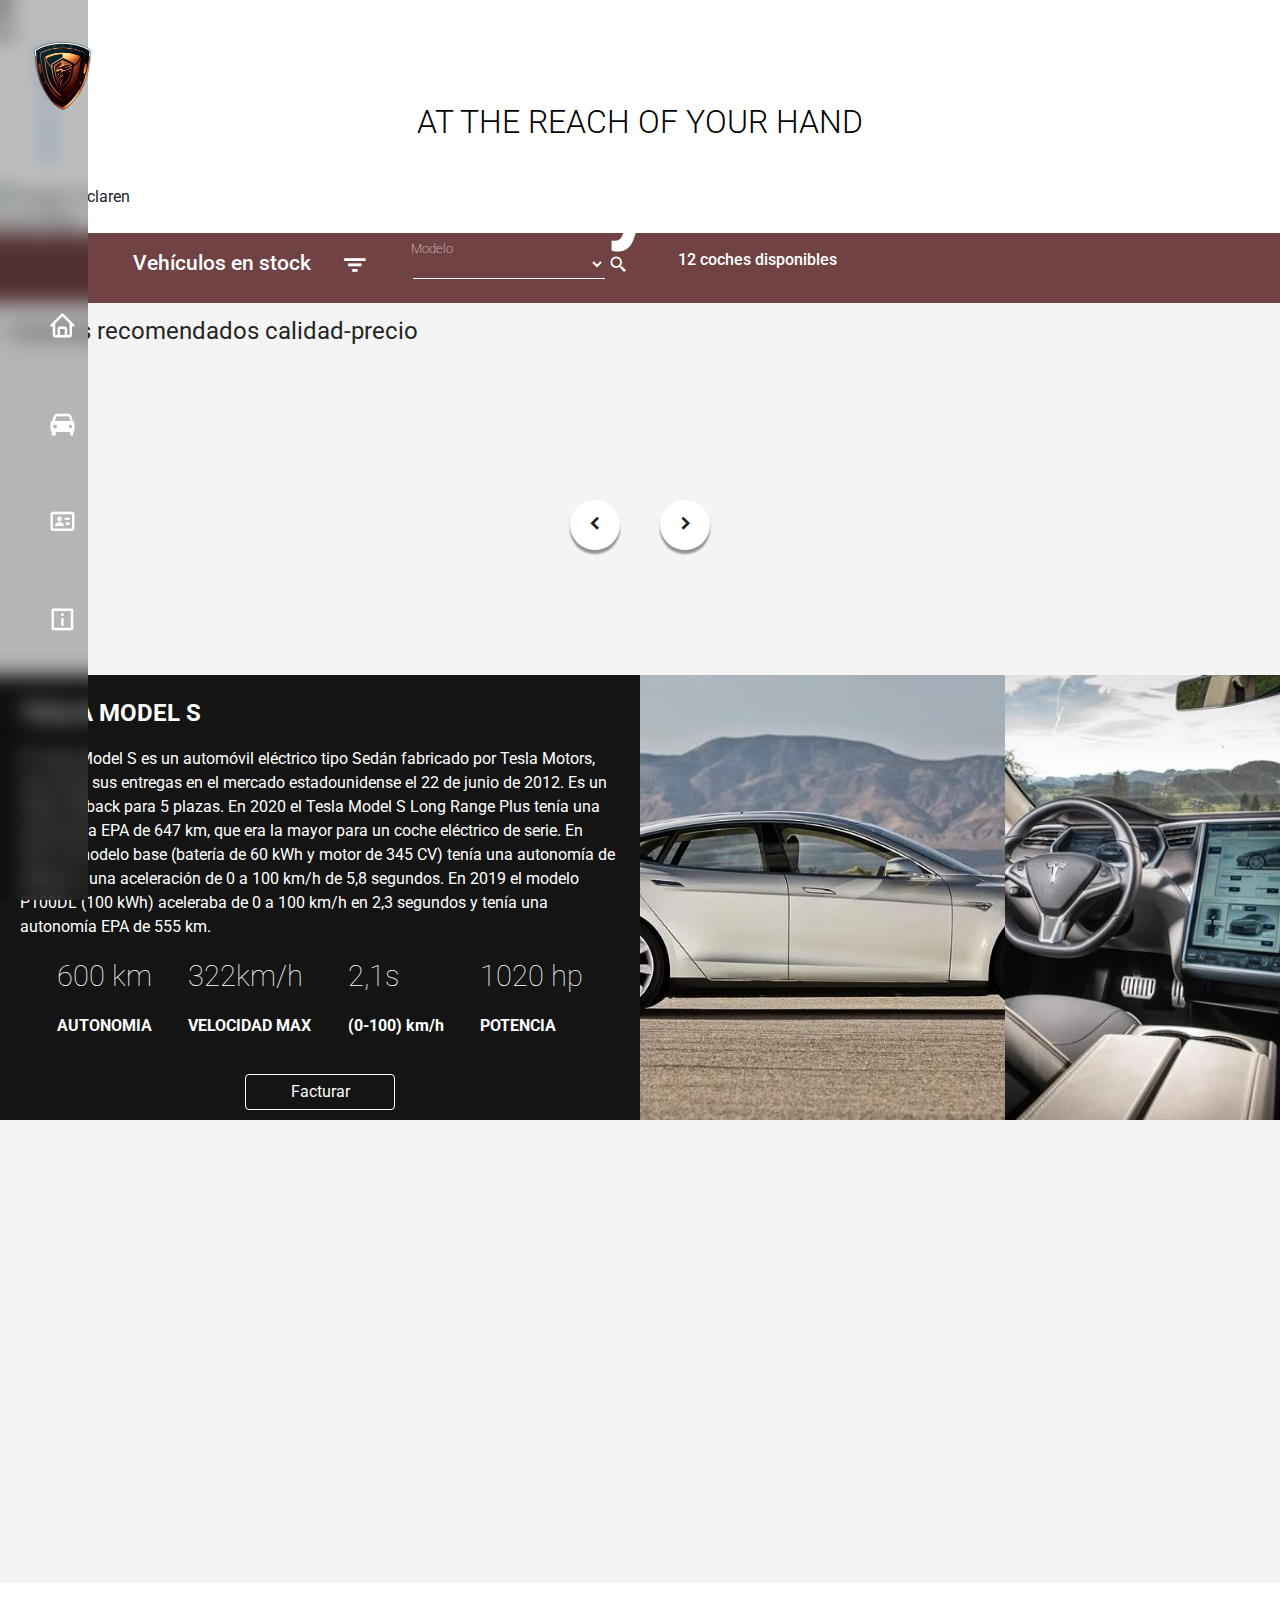
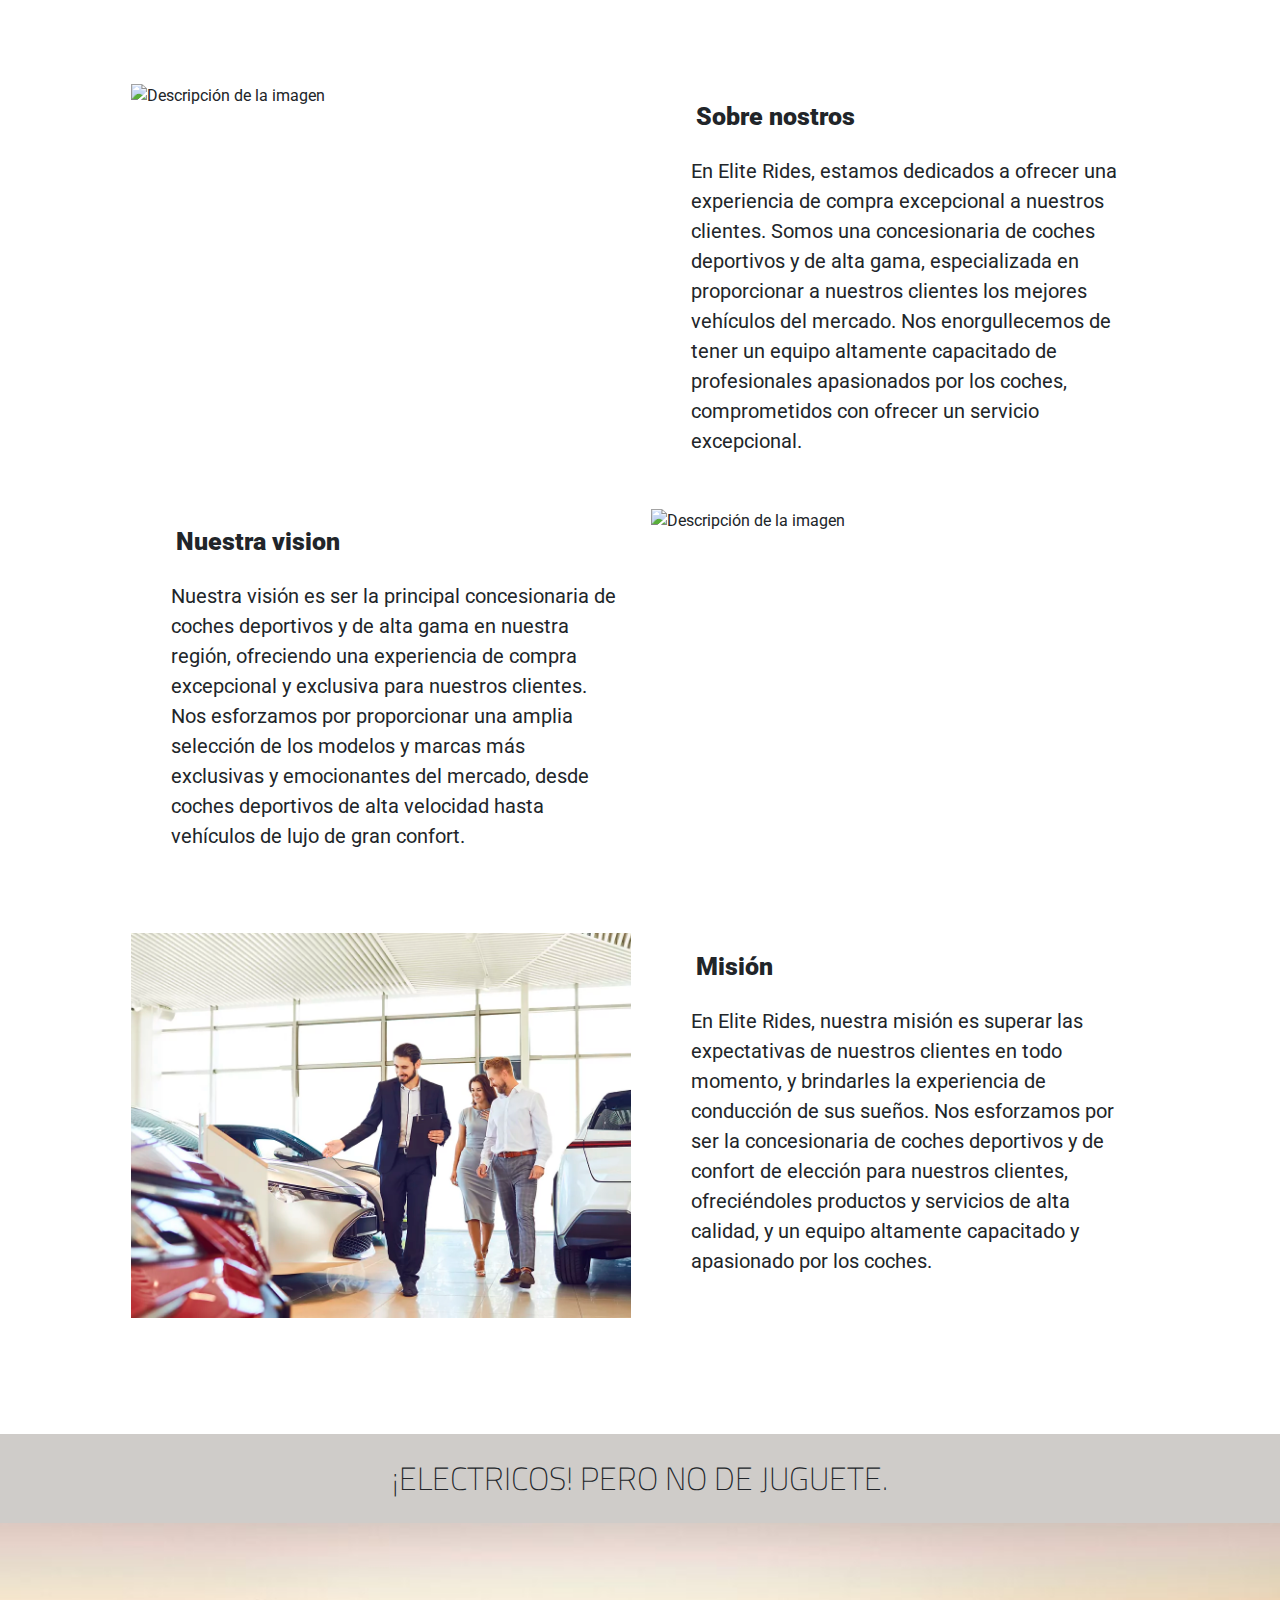
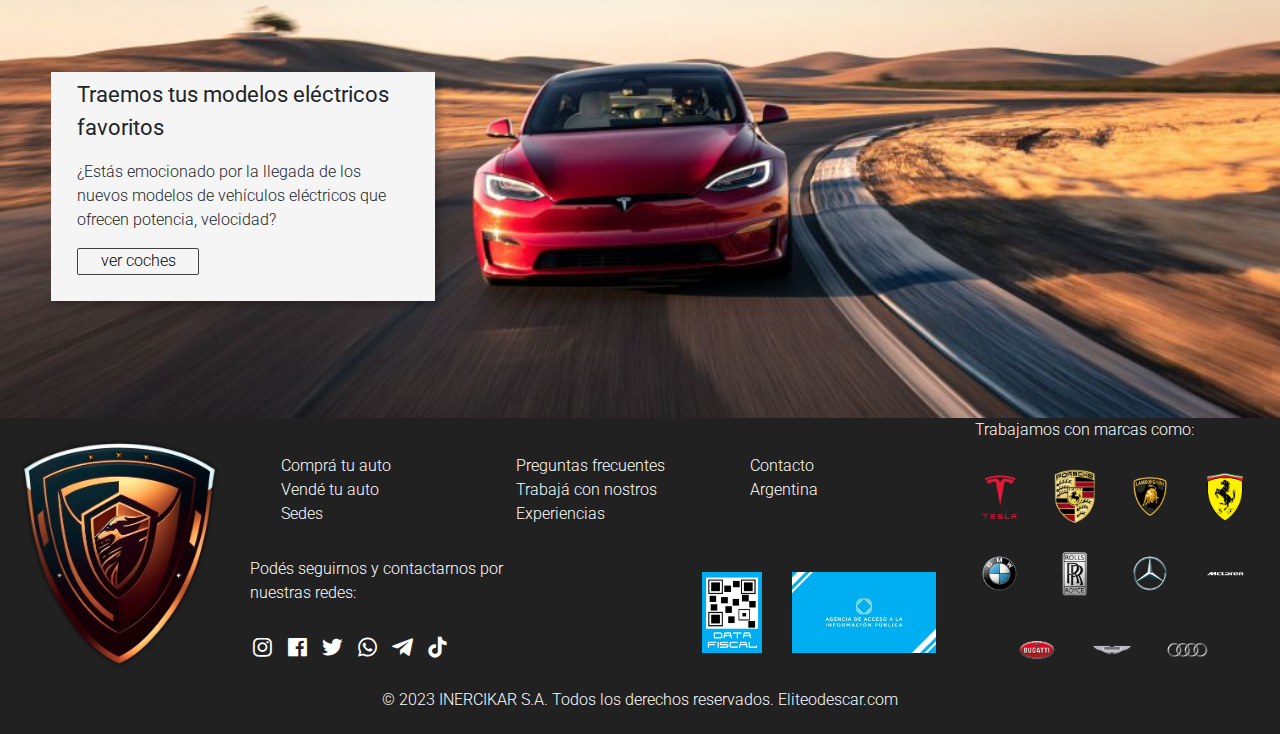
==== commit 455944a9: "cambios" ====
--- a/proyecto/src/index.html
+++ b/proyecto/src/index.html
@@ -337,7 +337,9 @@
         </section>
 
         <section class="form-popup hidden">
-            <form  class="form-step-general">
+          
+              <form  class="form-step-general">
+                <div><button id="close"><i class='bx bx-x'></i></button></div>
                 <h1 class="text-center">Formulario preventa</h1>
                 <!-- barra progreso -->
                 <div class="progressbar">
@@ -356,11 +358,11 @@
                 <div class="form-step form-step-active">
                   <div class="input-group">
                     <label for="Nombre">Nombre</label>
-                    <input type="text" name="Nombre" id="nombre" required>
+                    <input type="text" name="Nombre" id="nombre" placeholder="ej: Leandro" required>
                   </div>
                   <div class="input-group">
                     <label for="Apellido">Apellido</label>
-                    <input type="text" name="Apellido" id="apellido" required>
+                    <input type="text" name="Apellido" id="apellido" placeholder="ej: Gomez" required>
                   </div>
                   <div class="">
                     <button class="btn btn-next width-50 ml-auto">siguiente</button>
@@ -369,11 +371,11 @@
                 <div class="form-step">
                   <div class="input-group">
                     <label for="Telefono">Teléfono</label>
-                    <input type="number" name="Telefono" id="telefono" required>
+                    <input type="number" name="Telefono" id="telefono"  placeholder="ej: 1126547643" required>
                   </div>
                   <div class="input-group">
                     <label for="email">Email</label>
-                    <input type="email" name="email" id="email" required>
+                    <input type="email" name="email" id="email"  placeholder="ej: jhondoe@hotmail.com" required>
                   </div>
                   <div class="btns-group">
                     <button class="btn btn-prev">Anterior</button>
@@ -387,7 +389,7 @@
                   </div>
                   <div class="input-group">
                     <label for="DNI">DNI</label>
-                    <input type="number" name="DNI" id="DNI" required>
+                    <input type="number" name="DNI" id="DNI" placeholder="ej:23422123" required>
                   </div>
                   <div class="btns-group">
                     <button class="btn btn-prev">Anterior</button>
@@ -397,11 +399,11 @@
                 <div class="form-step">
                   <div class="input-group">
                     <label for="direccion">Dirección</label>
-                    <input type="text" name="direccion" id="direccion" required>
+                    <input type="text" name="direccion" id="direccion" placeholder="ej: av.San Martin" required>
                   </div>
                   <div class="input-group">
                     <label for="location">Localidad</label>
-                    <input type="text" name="location" id="location" required>
+                    <input type="text" name="location" id="location" placeholder="ej: av.San Martin" required>
                   </div>
                   <div class="input-group">
                     <label for="codigoPostal">Código postal</label>
@@ -409,7 +411,7 @@
                       type="text"
                       name="codigoPostal"
                       id="codigoPostal"
-                    />
+                      placeholder="ej: 1456">
                   </div>
                   <div class="btns-group">
                     <button class="btn btn-prev">Anterior</button>
@@ -417,7 +419,11 @@
                   </div>
                 </div>
               </form>
+           
         </section>
+        <div class="overlay hidden">
+
+        </div>
 
     </main>
 
@@ -439,7 +445,7 @@
                         potencia, velocidad?</p>
                     </div>
                     <div class="button__ver__coches">
-                        <button type="button">ver coches</button>
+                        <button type="button" class="button__ver-coches">ver coches</button>
                     </div>
                 </div>
 
--- a/proyecto/src/styles/style_footer.css
+++ b/proyecto/src/styles/style_footer.css
@@ -131,11 +131,11 @@
 #fondo_tesla .ver__coches {
     display: flex;
     flex-direction: column;
-    position: absolute;
+    position: relative;
     width: 30%;
     max-height: 100%;
     left: 4%;
-    top: 355%;
+    bottom: 70%;
     padding: 2%;
     padding-top: 0.5%;
     background-color: whitesmoke;
@@ -163,8 +163,8 @@
 #fondo_tesla .ver__coches button {
     font-size: 16px;
     font-weight: 300;
-    border: 2px solid rgb(108, 107, 107);
-    border-radius: 5%;
+    border: 1px solid rgb(65, 65, 65);
+    border-radius: 2px;
     padding: 1% 7%;
 }
 
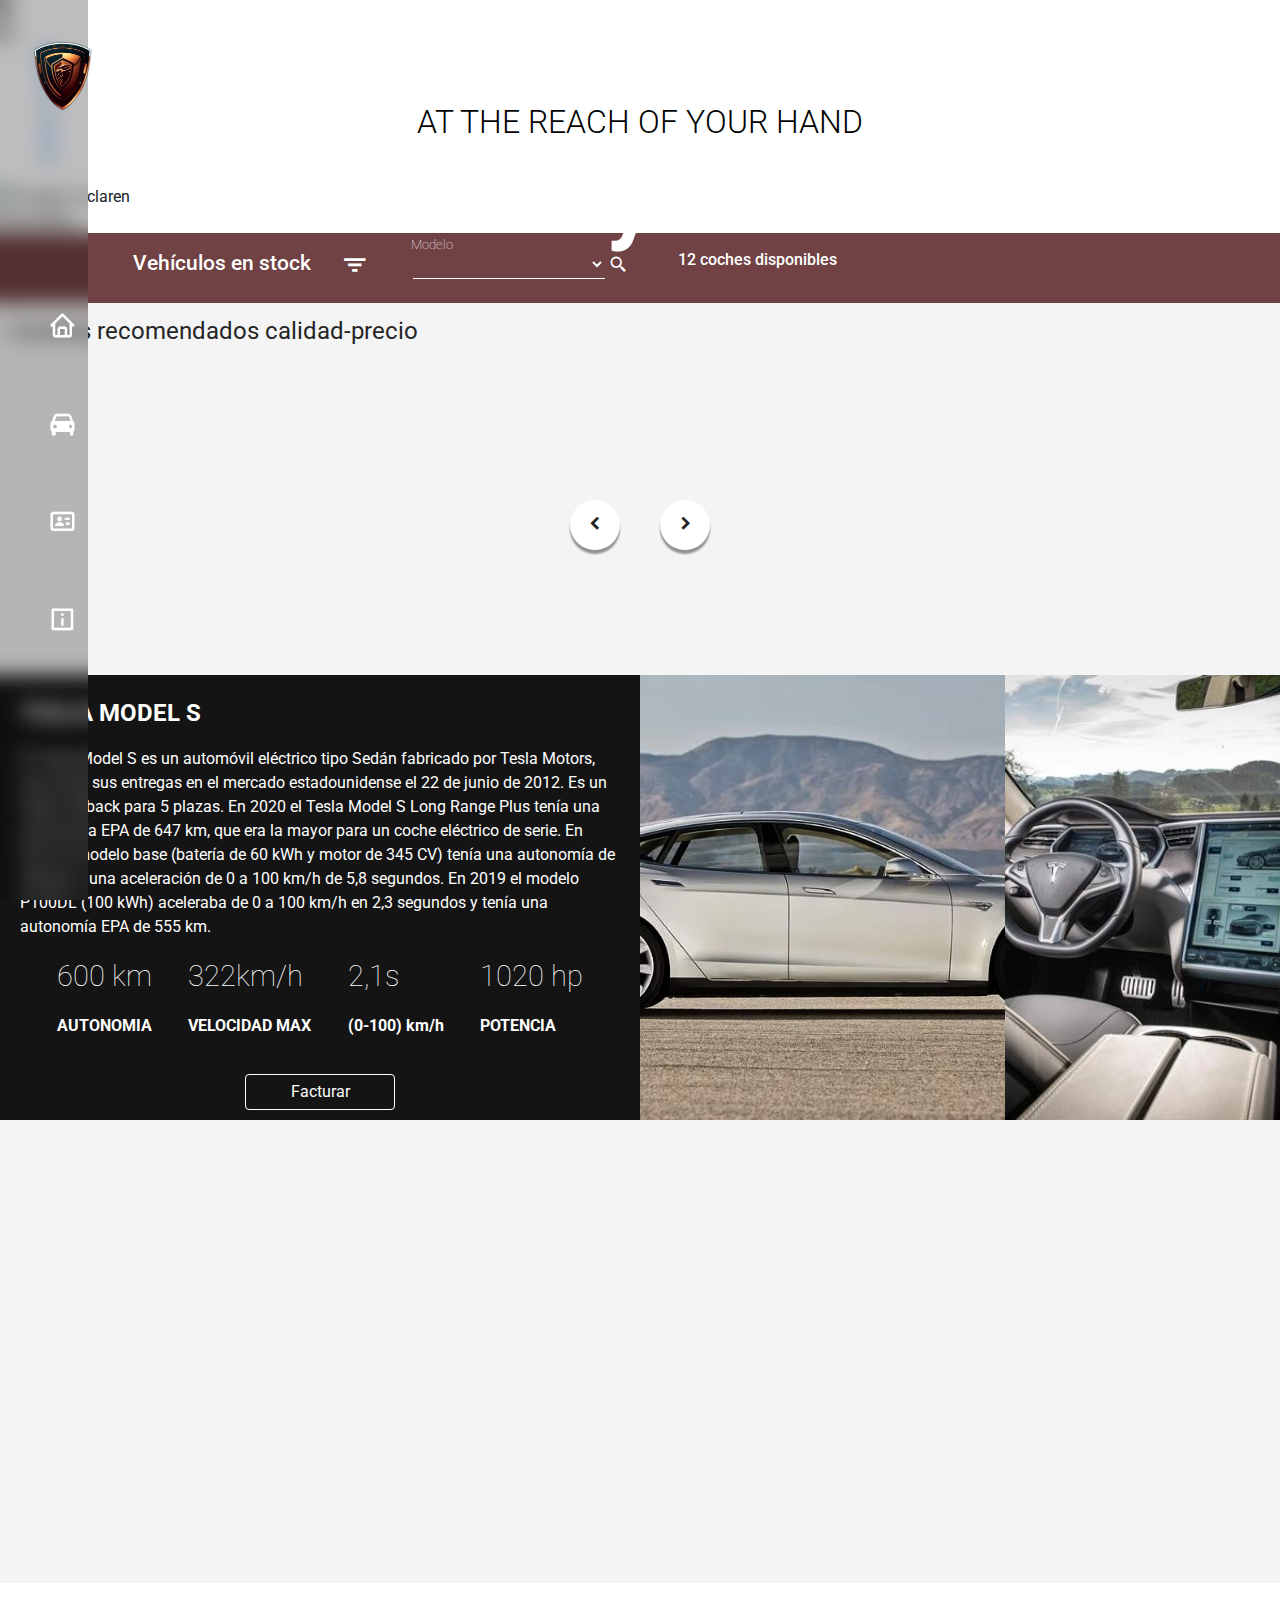
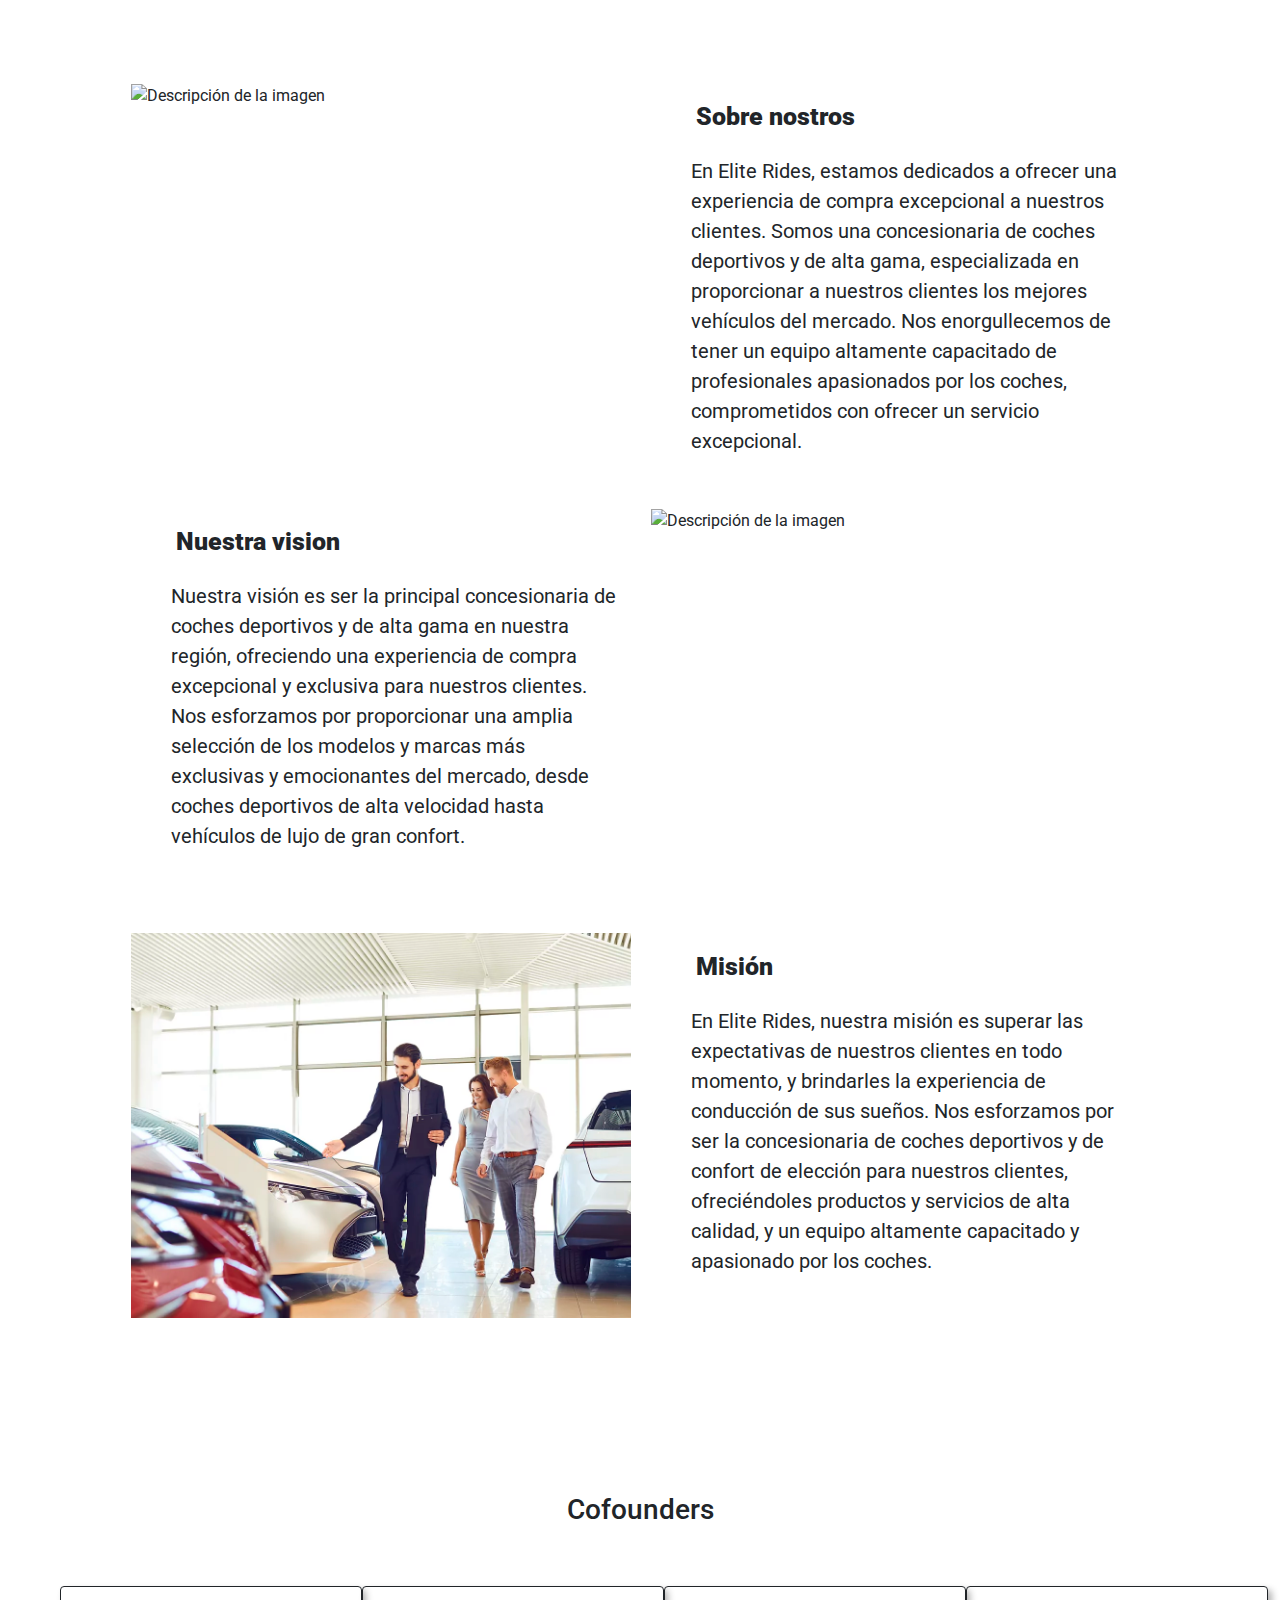
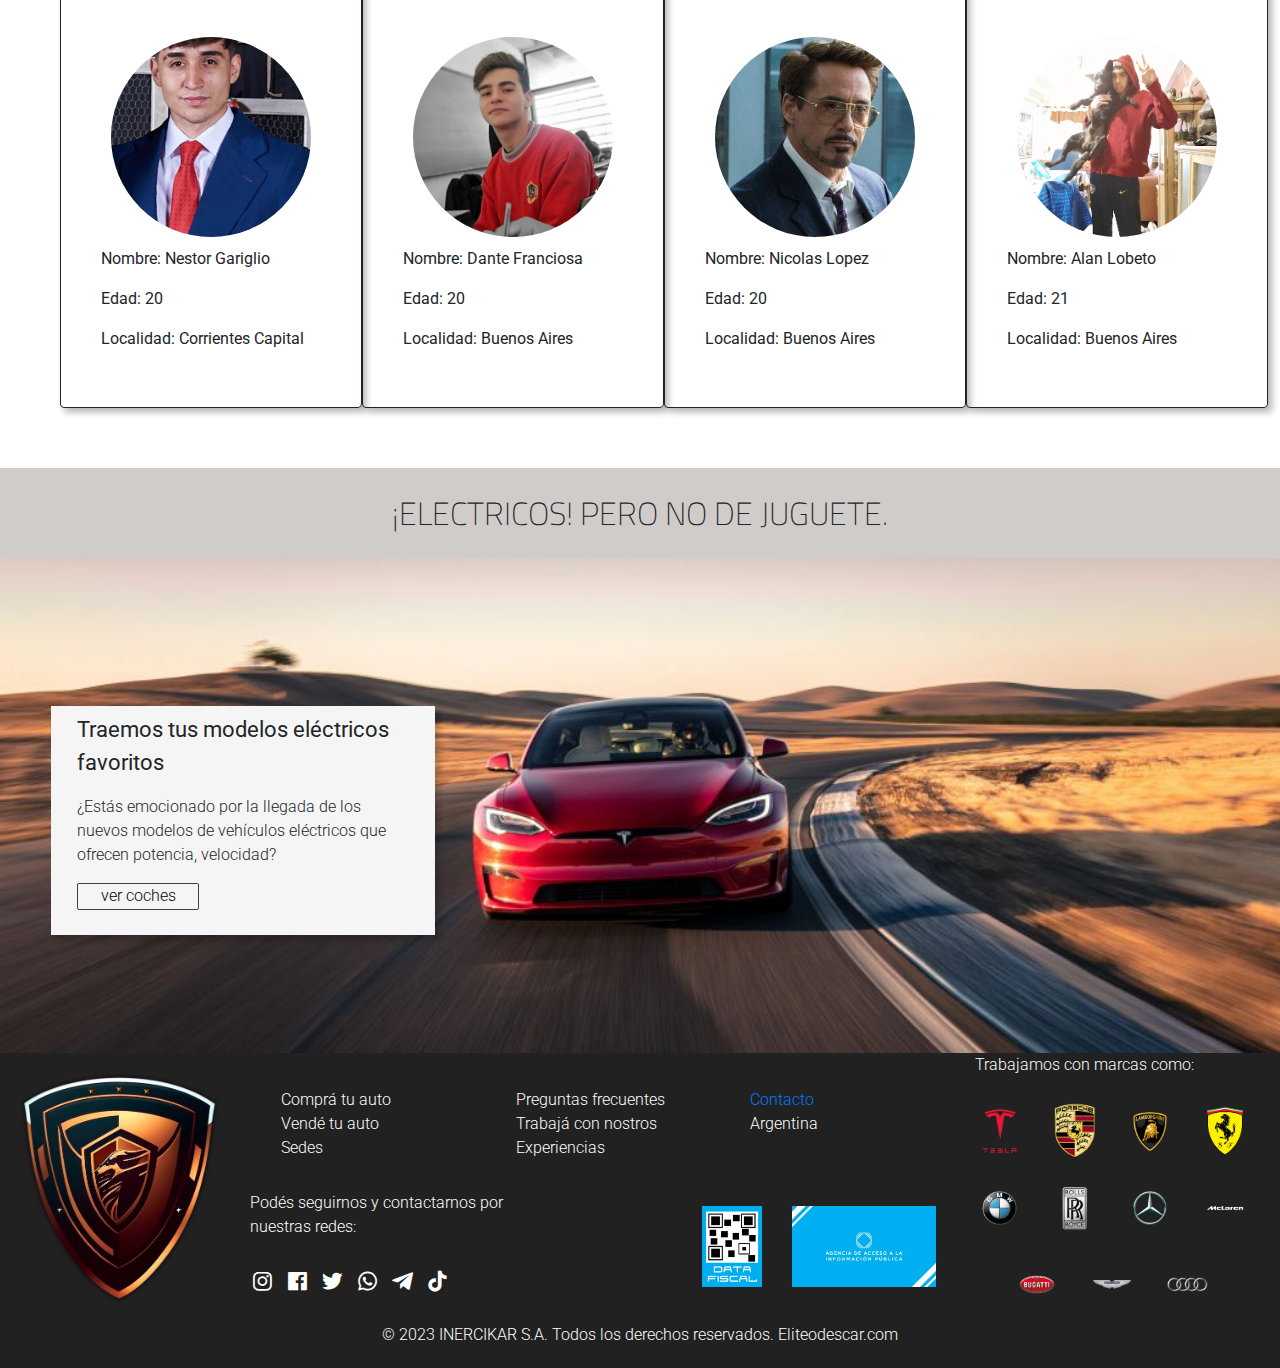
==== commit a2f9419d: "Cofounders" ====
--- a/proyecto/src/index.html
+++ b/proyecto/src/index.html
@@ -33,14 +33,14 @@
     <link rel="stylesheet" href="./styles/style_about.css" type="text/css">
     <link rel="stylesheet" href="./styles/style_footer.css" type="text/css">
     <link rel="stylesheet" href="./styles/style_form_wizard.css" type="text/css">
-   
+   <link rel="stylesheet" href="./styles/style_contacto.css" type="text/css">
 
     <!------------------------------------SCRIPTS-------------------------------------------->
     <script src="https://code.jquery.com/jquery-3.6.4.min.js" integrity="sha256-oP6HI9z1XaZNBrJURtCoUT5SUnxFr8s3BzRl+cbzUq8=" crossorigin="anonymous"></script>
     <script src="../animateScroll/animatescroll.js-master/animatescroll.min.js" defer></script>
     <script src="//cdnjs.cloudflare.com/ajax/libs/validate.js/0.13.1/validate.min.js"></script>
 
-    <!-----------------------------MVC------------------------------------->
+    <!-----------------------------Lógica------------------------------------------------------->
     <script src="./model/connection.js" defer></script>
 
     <script src="./javascript/view_controller.js" defer></script>
@@ -116,7 +116,7 @@
         
                     <h1>The car you need!</h1>   
             </div>
-            <button class="button__home" type="button">Learn More</button>
+            <button class="button__home" type="button">View More</button>
 
         </section>
         
@@ -424,7 +424,38 @@
         <div class="overlay hidden">
 
         </div>
-
+    <section class="contacto__section">
+        <h3 id="cofounders">Cofounders</h3>
+        <div class="alumno__container">
+            <div class="integrante integrante1">
+                <img src="../Fotos/1.jpg" alt="#">
+                <p>Nombre: Nestor Gariglio</p>
+                <p>Edad: 20</p>
+                <p>Localidad: Corrientes Capital</p>
+              </div>
+        
+              <div class="integrante integrante2">
+                <img src="../Fotos/2.jpg" alt="#">
+                <p>Nombre: Dante Franciosa</p>
+                <p>Edad: 20</p>
+                <p>Localidad: Buenos Aires</p>
+              </div>
+        
+              <div class="integrante integrante3">
+                <img src="../Fotos/3.jpg" alt="#">
+                <p>Nombre: Nicolas Lopez</p>
+                <p>Edad: 20</p>
+                <p>Localidad: Buenos Aires</p>
+              </div>
+        
+              <div class="integrante integrante4">
+                <img src="../Fotos/4.jpg" alt="#">
+                <p>Nombre: Alan Lobeto</p>
+                <p>Edad: 21</p>
+                <p>Localidad: Buenos Aires</p>
+              </div>
+        </div>
+    </section>
     </main>
 
     <footer class="footer__section">
@@ -477,7 +508,7 @@
                     </div>
                         <div class="info_footer">
                             <ul>
-                                <li>Contacto</li>
+                                <li><a href="http://127.0.0.1:5500/proyecto/src/views/integrantes.html">Contacto</a></li>
                                 <li>Argentina</li>
                             </ul>
                         </div>
--- a/proyecto/src/styles/style_cars_models_navbar.css
+++ b/proyecto/src/styles/style_cars_models_navbar.css
@@ -32,7 +32,7 @@
 
 #labelInput {
     position: relative;
-    bottom: 10px;
+    bottom: 14px;
     left: 40px;
     font-size: 0.8rem;
     font-weight: 100;
@@ -75,12 +75,24 @@
     }
      .cars__model-form{
        max-width: 100%;
+       align-items: flex-start;
+       flex-direction: column;
+       margin: 0;
      }
+
+     .label__input{
+        margin: 20px;
+     }
+
   }
 
   @media (max-width: 900px) {
     .label__input{
-        margin: 0;
+        margin: 20px;
+    }
+    
+    .counts__cars-models{
+        display: none;
     }
 
     .cars__model-form{
@@ -97,4 +109,23 @@
     .input_nav_cars{
         display: flex;
     }
+
+    .input__car-models{
+        margin: 30px;
+        margin-left: 0;
+    }
+
+    .counts__cars-models{
+        display: none;
+    }
+
+    .search__icon{
+        background-color: #6b3f41;
+        box-shadow:  1px 1px 4px #704244,
+             -1px -1px 4px #5c3638;
+        padding: 10px;
+        border-radius: 5px;
+        font-size: 2rem;
+        margin: 10px;
+    }
  }
--- a/proyecto/src/styles/style_form_wizard.css
+++ b/proyecto/src/styles/style_form_wizard.css
@@ -2,7 +2,9 @@
     background-color: #fff;
     position: fixed;
     bottom: 20%;
-     right: 40%;
+    right: 40%;
+    border: 1px solid #ccc; 
+    border-radius: 0.35rem;
     z-index: 2000000;
 }
 
@@ -18,9 +20,9 @@
   .form-step-general input {
     display: block;
     width: 100%;
+    border: 1px solid #ccc;
+    border-radius: 0.35rem;
     padding: 0.75rem;
-    border: 1px solid #ccc;
-    border-radius: 0.25rem;
   }
   
   .width-50 {
@@ -94,8 +96,7 @@
   .form-step-general {
     width: clamp(320px, 30%, 430px);
     margin: 0 auto;
-    border: 1px solid #ccc;
-    border-radius: 0.35rem;
+  
     padding: 1.5rem;
   }
   
--- a/proyecto/src/styles/style_contacto.css
+++ b/proyecto/src/styles/style_contacto.css
@@ -0,0 +1,24 @@
+.alumno__container {
+  display: flex;
+  flex-direction: row;
+  justify-content: space-around;
+  margin: 60px;
+}
+.integrante {
+  border: 1px solid;
+  border-radius: 4px;
+  padding: 40px;
+  box-shadow: 4px 4px 7px rgba(0, 0, 0, 0.3);
+}
+.integrante img {
+  width: 200px;
+  height: 200px;
+  border-radius: 100%;
+  margin: 10px;
+  object-fit: cover;
+}
+#cofounders {
+  margin: 60px;
+  display: flex;
+  justify-content: center;
+}